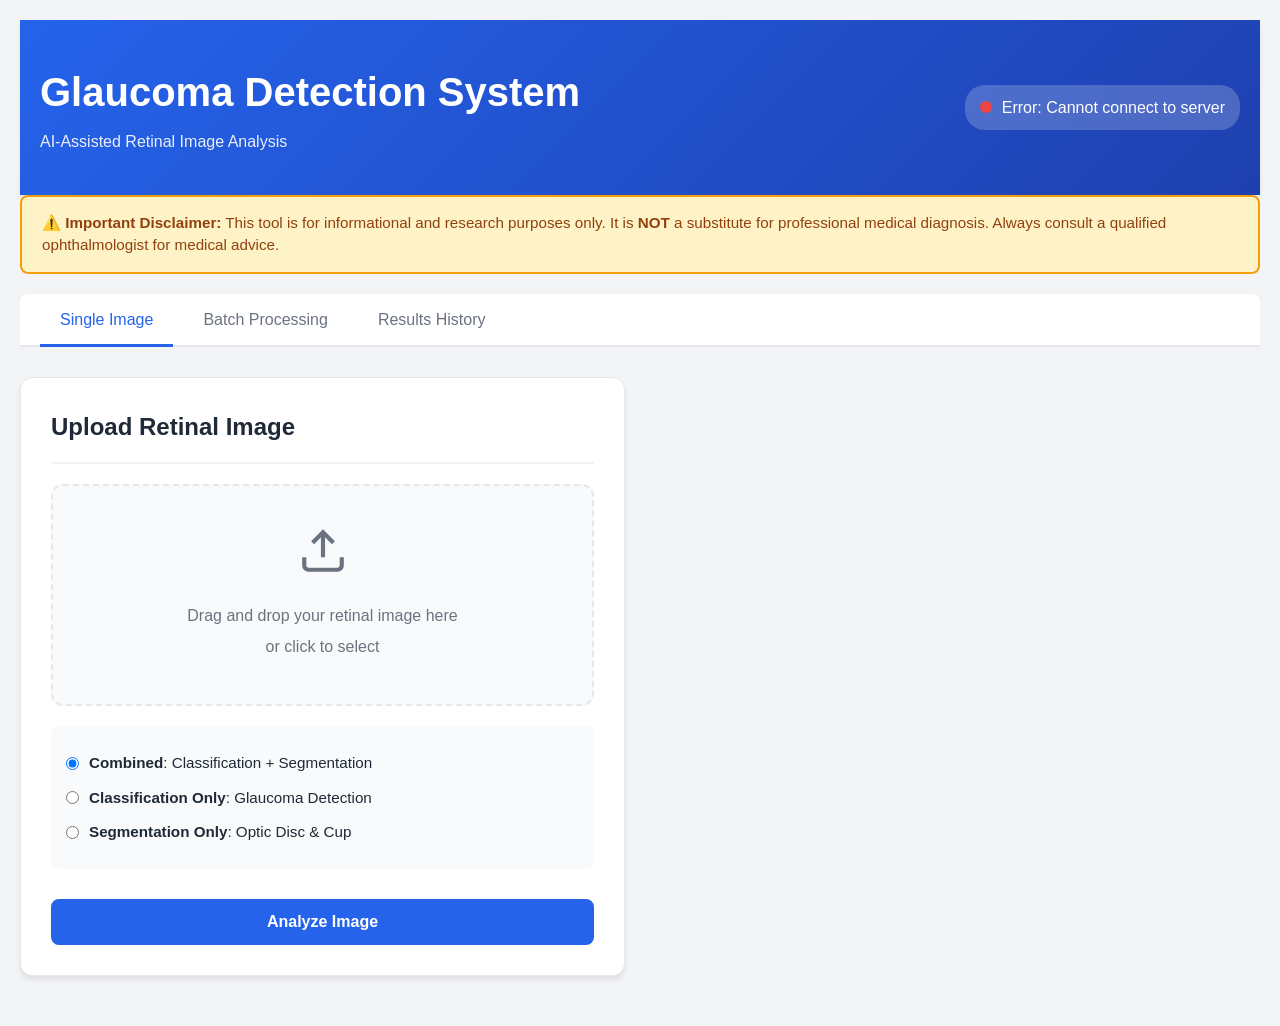
==== templates/index.html @ fc21c881 "Revert "Update app, UI, tests, and debug artifacts" This reverts commit e09cc98d2ae2ba5eca85b04989bf" ====
<!DOCTYPE html>
<html lang="en">
<head>
    <meta charset="UTF-8">
    <meta name="viewport" content="width=device-width, initial-scale=1.0">
    <title>Glaucoma Detection System</title>
    <link rel="stylesheet" href="/static/style.css">
</head>
<body>
    <div class="container">
        <!-- Header -->
        <header class="header">
            <div class="header-content">
                <h1>Glaucoma Detection System</h1>
                <p class="subtitle">AI-Assisted Retinal Image Analysis</p>
            </div>
            <div class="health-indicator">
                <span id="status-indicator" class="status"></span>
                <span id="status-text">Initializing...</span>
            </div>
        </header>

        <!-- Disclaimer -->
        <div class="disclaimer">
            <strong>⚠️ Important Disclaimer:</strong> This tool is for informational and research purposes only. 
            It is <strong>NOT</strong> a substitute for professional medical diagnosis. Always consult a qualified 
            ophthalmologist for medical advice.
        </div>

        <!-- Tab Navigation -->
        <div class="tabs">
            <button class="tab-button active" data-tab="single-analysis">Single Image</button>
            <button class="tab-button" data-tab="batch-analysis">Batch Processing</button>
            <button class="tab-button" data-tab="history">Results History</button>
        </div>

        <!-- ========== SINGLE IMAGE ANALYSIS TAB ========== -->
        <div id="single-analysis" class="tab-content active">
            <div class="content-grid">
                <!-- Upload Section -->
                <div class="card">
                    <h2>Upload Retinal Image</h2>
                    <div class="upload-area" id="single-upload-area">
                        <svg class="upload-icon" viewBox="0 0 24 24" fill="none" stroke="currentColor" stroke-width="2">
                            <path d="M21 15v4a2 2 0 0 1-2 2H5a2 2 0 0 1-2-2v-4"></path>
                            <polyline points="17 8 12 3 7 8"></polyline>
                            <line x1="12" y1="3" x2="12" y2="15"></line>
                        </svg>
                        <p>Drag and drop your retinal image here</p>
                        <p class="upload-hint">or click to select</p>
                        <input type="file" id="single-image-input" accept="image/png,image/jpeg,image/jpg,image/bmp" hidden>
                    </div>
                    <div id="single-preview" class="image-preview hidden">
                        <img id="single-preview-img" alt="Preview">
                        <button class="btn-secondary" onclick="resetSingleImage()">✕ Remove</button>
                    </div>
                    
                    <!-- Analysis Mode Selection -->
                    <div class="analysis-mode">
                        <label>
                            <input type="radio" name="analysis-mode" value="combined" checked>
                            <strong>Combined</strong>: Classification + Segmentation
                        </label>
                        <label>
                            <input type="radio" name="analysis-mode" value="classify-only">
                            <strong>Classification Only</strong>: Glaucoma Detection
                        </label>
                        <label>
                            <input type="radio" name="analysis-mode" value="segment-only">
                            <strong>Segmentation Only</strong>: Optic Disc & Cup
                        </label>
                    </div>

                    <button class="btn-primary" id="analyze-btn" onclick="analyzeSingleImage()">
                        <span>Analyze Image</span>
                    </button>
                </div>

                <!-- Results Section -->
                <div class="card" id="results-card" style="display: none;">
                    <h2>Analysis Results</h2>
                    
                    <!-- Classification Results -->
                    <div id="classification-results" style="display: none;">
                        <h3>Diagnostic Classification</h3>
                        <div class="result-box">
                            <div class="prediction">
                                <span class="label">Diagnosis:</span>
                                <span id="result-prediction" class="value"></span>
                            </div>
                            <div class="confidence-container">
                                <span class="label">Confidence:</span>
                                <div class="confidence-bar">
                                    <div id="confidence-fill" class="confidence-fill"></div>
                                </div>
                                <span id="result-confidence" class="value">0%</span>
                            </div>
                            <div class="probabilities">
                                <p><strong>Probability Scores:</strong></p>
                                <div class="prob-row">
                                    <span>Glaucoma:</span>
                                    <span id="prob-glaucoma">0%</span>
                                </div>
                                <div class="prob-row">
                                    <span>Normal:</span>
                                    <span id="prob-normal">0%</span>
                                </div>
                            </div>
                        </div>
                    </div>

                    <!-- Segmentation Results -->
                    <div id="segmentation-results" style="display: none;">
                        <h3>Structural Segmentation</h3>
                        <div class="segmentation-display">
                            <div class="image-container">
                                <h4>Original Image</h4>
                                <img id="result-original" alt="Original Image">
                            </div>
                            <div class="image-container">
                                <h4>Segmentation Overlay</h4>
                                <div class="legend">
                                    <span class="legend-item"><span class="color-disc"></span> Optic Disc</span>
                                    <span class="legend-item"><span class="color-cup"></span> Optic Cup</span>
                                </div>
                                <img id="result-overlay" alt="Segmentation Overlay">
                            </div>
                        </div>
                        <div class="mask-detail">
                            <h4>Individual Masks</h4>
                            <div class="mask-row">
                                <div>
                                    <p>Disc Mask</p>
                                    <img id="result-disc-mask" alt="Disc Mask" style="max-width: 150px;">
                                </div>
                                <div>
                                    <p>Cup Mask</p>
                                    <img id="result-cup-mask" alt="Cup Mask" style="max-width: 150px;">
                                </div>
                            </div>
                        </div>
                    </div>

                    <div class="action-buttons">
                        <button class="btn-secondary" id="download-results-btn">Download Results</button>
                        <button class="btn-secondary" onclick="resetSingleImage()">Analyze Another</button>
                    </div>
                </div>
            </div>

            <!-- Loading Spinner -->
            <div id="single-loading" class="loading hidden">
                <div class="spinner"></div>
                <p>Processing image... This may take a few moments.</p>
            </div>
        </div>

        <!-- ========== BATCH ANALYSIS TAB ========== -->
        <div id="batch-analysis" class="tab-content">
            <div class="content-grid">
                <!-- Batch Upload Section -->
                <div class="card">
                    <h2>Batch Upload</h2>
                    <div class="upload-area" id="batch-upload-area">
                        <svg class="upload-icon" viewBox="0 0 24 24" fill="none" stroke="currentColor" stroke-width="2">
                            <path d="M21 15v4a2 2 0 0 1-2 2H5a2 2 0 0 1-2-2v-4"></path>
                            <polyline points="17 8 12 3 7 8"></polyline>
                            <line x1="12" y1="3" x2="12" y2="15"></line>
                        </svg>
                        <p>Drag and drop multiple images here</p>
                        <p class="upload-hint">or click to select</p>
                        <input type="file" id="batch-image-input" accept="image/*" multiple hidden>
                    </div>
                    
                    <div id="batch-file-list" class="file-list hidden">
                        <h3>Selected Files (<span id="batch-file-count">0</span>)</h3>
                        <ul id="batch-files"></ul>
                    </div>

                    <div class="batch-actions">
                        <button class="btn-primary" id="batch-process-btn" onclick="processBatch()" style="display: none;">
                            <span>Process All Images</span>
                        </button>
                        <button class="btn-secondary" id="batch-clear-btn" onclick="resetBatch()" style="display: none;">
                            Clear Selection
                        </button>
                    </div>
                </div>

                <!-- Batch Results Section -->
                <div class="card" id="batch-results-card" style="display: none;">
                    <h2>Batch Results</h2>
                    <div class="progress-section">
                        <div class="progress-info">
                            <span id="batch-progress-text">0 of 0 processed</span>
                            <span id="batch-success-count">(0 successful)</span>
                        </div>
                        <div class="progress-bar">
                            <div id="batch-progress-fill" class="progress-fill"></div>
                        </div>
                    </div>
                    
                    <div id="batch-results-list" class="batch-results-list"></div>
                    
                    <div class="batch-action-buttons" style="margin-top: 20px;">
                        <button class="btn-secondary" onclick="downloadBatchResults()">Download All Results</button>
                        <button class="btn-secondary" onclick="resetBatch()">Process Another Batch</button>
                    </div>
                </div>
            </div>

            <!-- Batch Loading -->
            <div id="batch-loading" class="loading hidden">
                <div class="spinner"></div>
                <p id="batch-loading-text">Processing images...</p>
            </div>
        </div>

        <!-- ========== HISTORY TAB ========== -->
        <div id="history" class="tab-content">
            <div class="card">
                <h2>Results History</h2>
                <div id="history-container">
                    <p style="color: #666;">No results yet. Analyze an image to get started.</p>
                </div>
                <button class="btn-secondary" onclick="clearHistory()" style="margin-top: 20px; display: none;" id="clear-history-btn">
                    Clear History
                </button>
            </div>
        </div>
    </div>

    <!-- Audio element for feedback (optional) -->
    <audio id="notification-sound" preload="auto">
        <source src="[data-uri]" type="audio/wav">
    </audio>

    <script src="/static/app.js"></script>
</body>
</html>
---- static/style.css ----
/* ========== GLOBAL STYLES ========== */

:root {
    --primary-color: #2563eb;
    --primary-dark: #1e40af;
    --primary-light: #3b82f6;
    --success-color: #10b981;
    --success-light: #d1fae5;
    --warning-color: #f59e0b;
    --warning-light: #fef3c7;
    --error-color: #ef4444;
    --error-light: #fee2e2;
    --disc-color: #ef4444;
    --cup-color: #3b82f6;
    
    --text-primary: #1f2937;
    --text-secondary: #6b7280;
    --text-light: #9ca3af;
    
    --bg-primary: #ffffff;
    --bg-secondary: #f9fafb;
    --bg-tertiary: #f3f4f6;
    
    --border-color: #e5e7eb;
    --border-light: #f3f4f6;
    
    --shadow-sm: 0 1px 2px 0 rgba(0, 0, 0, 0.05);
    --shadow-md: 0 4px 6px -1px rgba(0, 0, 0, 0.1);
    --shadow-lg: 0 10px 15px -3px rgba(0, 0, 0, 0.1);
    
    --transition: all 0.3s ease;
}

* {
    margin: 0;
    padding: 0;
    box-sizing: border-box;
}

html, body {
    height: 100%;
    font-family: -apple-system, BlinkMacSystemFont, 'Segoe UI', Roboto, Oxygen, Ubuntu, Cantarell, sans-serif;
    background-color: #f3f4f6;
    color: var(--text-primary);
    line-height: 1.6;
}

body {
    display: flex;
    flex-direction: column;
}

/* ========== HEADER ========== */

.header {
    background: linear-gradient(135deg, #2563eb 0%, #1e40af 100%);
    color: white;
    padding: 40px 20px;
    box-shadow: var(--shadow-md);
    display: flex;
    justify-content: space-between;
    align-items: center;
}

.header-content h1 {
    font-size: 2.5rem;
    font-weight: 700;
    margin-bottom: 5px;
}

.header-content .subtitle {
    font-size: 1rem;
    opacity: 0.9;
    font-weight: 400;
}

.health-indicator {
    display: flex;
    align-items: center;
    gap: 10px;
    background: rgba(255, 255, 255, 0.2);
    padding: 10px 15px;
    border-radius: 20px;
}

.status {
    width: 12px;
    height: 12px;
    border-radius: 50%;
    background-color: #ef4444;
    animation: pulse 2s infinite;
}

.status.healthy {
    background-color: #10b981;
}

@keyframes pulse {
    0%, 100% { opacity: 1; }
    50% { opacity: 0.5; }
}

/* ========== CONTAINER & LAYOUT ========== */

.container {
    flex: 1;
    max-width: 1400px;
    margin: 0 auto;
    padding: 20px;
    width: 100%;
}

.content-grid {
    display: grid;
    grid-template-columns: 1fr 1fr;
    gap: 30px;
    margin-bottom: 30px;
}

@media (max-width: 1024px) {
    .content-grid {
        grid-template-columns: 1fr;
    }
}

/* ========== DISCLAIMER ========== */

.disclaimer {
    background-color: var(--warning-light);
    border: 2px solid var(--warning-color);
    border-radius: 8px;
    padding: 15px 20px;
    margin-bottom: 20px;
    color: #92400e;
    font-size: 0.95rem;
    line-height: 1.5;
}

/* ========== CARDS ========== */

.card {
    background: var(--bg-primary);
    border-radius: 12px;
    padding: 30px;
    box-shadow: var(--shadow-md);
    border: 1px solid var(--border-color);
}

.card h2 {
    font-size: 1.5rem;
    margin-bottom: 20px;
    color: var(--text-primary);
    border-bottom: 2px solid var(--border-light);
    padding-bottom: 15px;
}

.card h3 {
    font-size: 1.1rem;
    margin-top: 20px;
    margin-bottom: 15px;
    color: var(--text-primary);
}

.card h4 {
    font-size: 0.95rem;
    margin-bottom: 10px;
    color: var(--text-secondary);
    font-weight: 600;
}

/* ========== TABS ========== */

.tabs {
    display: flex;
    gap: 10px;
    margin-bottom: 30px;
    border-bottom: 2px solid var(--border-color);
    background: var(--bg-primary);
    padding: 0 20px;
    border-radius: 8px 8px 0 0;
}

.tab-button {
    background: none;
    border: none;
    padding: 15px 20px;
    font-size: 1rem;
    font-weight: 500;
    cursor: pointer;
    color: var(--text-secondary);
    border-bottom: 3px solid transparent;
    transition: var(--transition);
    position: relative;
    bottom: -2px;
}

.tab-button:hover {
    color: var(--primary-color);
}

.tab-button.active {
    color: var(--primary-color);
    border-bottom-color: var(--primary-color);
}

.tab-content {
    display: none;
}

.tab-content.active {
    display: block;
    animation: fadeIn 0.3s ease;
}

@keyframes fadeIn {
    from { opacity: 0; }
    to { opacity: 1; }
}

/* ========== UPLOAD AREA ========== */

.upload-area {
    border: 2px dashed var(--border-color);
    border-radius: 12px;
    padding: 40px 20px;
    text-align: center;
    cursor: pointer;
    transition: var(--transition);
    background-color: var(--bg-secondary);
    margin-bottom: 20px;
}

.upload-area:hover {
    border-color: var(--primary-color);
    background-color: var(--bg-tertiary);
}

.upload-area.dragover {
    border-color: var(--primary-color);
    background-color: var(--primary-light);
    background-color: rgba(37, 99, 235, 0.05);
}

.upload-icon {
    width: 50px;
    height: 50px;
    color: var(--text-secondary);
    margin-bottom: 15px;
}

.upload-area p {
    margin: 5px 0;
    color: var(--text-secondary);
    font-size: 1rem;
}

.upload-hint {
    font-size: 0.9rem;
    color: var(--text-light);
}

/* ========== IMAGE PREVIEW ========== */

.image-preview {
    border: 1px solid var(--border-color);
    border-radius: 8px;
    padding: 15px;
    margin-bottom: 20px;
    background: var(--bg-secondary);
    position: relative;
}

.image-preview.hidden {
    display: none;
}

.image-preview img {
    max-width: 100%;
    max-height: 300px;
    border-radius: 8px;
    display: block;
    margin-bottom: 10px;
}

/* ========== ANALYSIS MODE ========== */

.analysis-mode {
    margin: 20px 0;
    padding: 15px;
    background-color: var(--bg-secondary);
    border-radius: 8px;
}

.analysis-mode label {
    display: flex;
    align-items: center;
    margin: 10px 0;
    cursor: pointer;
    font-size: 0.95rem;
}

.analysis-mode input[type="radio"] {
    margin-right: 10px;
    cursor: pointer;
}

/* ========== BUTTONS ========== */

.btn-primary, .btn-secondary {
    padding: 12px 24px;
    border: none;
    border-radius: 8px;
    font-size: 1rem;
    font-weight: 600;
    cursor: pointer;
    transition: var(--transition);
    display: inline-flex;
    align-items: center;
    justify-content: center;
    gap: 8px;
    width: 100%;
    margin-top: 10px;
}

.btn-primary {
    background-color: var(--primary-color);
    color: white;
    border: 2px solid var(--primary-color);
}

.btn-primary:hover {
    background-color: var(--primary-dark);
    transform: translateY(-2px);
    box-shadow: var(--shadow-lg);
}

.btn-primary:disabled {
    background-color: var(--text-light);
    border-color: var(--text-light);
    cursor: not-allowed;
    transform: none;
}

.btn-secondary {
    background-color: var(--bg-secondary);
    color: var(--primary-color);
    border: 2px solid var(--border-color);
}

.btn-secondary:hover {
    border-color: var(--primary-color);
    background-color: var(--border-light);
}

.action-buttons, .batch-action-buttons {
    display: flex;
    gap: 10px;
    margin-top: 20px;
}

.action-buttons button, .batch-action-buttons button {
    flex: 1;
    width: auto;
    margin-top: 0;
}

/* ========== RESULTS DISPLAY ========== */

.result-box {
    background-color: var(--bg-secondary);
    border: 1px solid var(--border-color);
    border-radius: 8px;
    padding: 20px;
    margin-bottom: 20px;
}

.prediction {
    display: flex;
    justify-content: space-between;
    align-items: center;
    padding: 15px 0;
    border-bottom: 1px solid var(--border-color);
    font-size: 1.1rem;
}

.prediction .label {
    font-weight: 600;
    color: var(--text-secondary);
}

.prediction .value {
    font-weight: 700;
    font-size: 1.2rem;
}

.prediction .value.glaucoma {
    color: var(--error-color);
}

.prediction .value.normal {
    color: var(--success-color);
}

/* ========== CONFIDENCE BAR ========== */

.confidence-container {
    padding: 15px 0;
    display: flex;
    align-items: center;
    gap: 15px;
}

.confidence-container .label {
    font-weight: 600;
    color: var(--text-secondary);
    white-space: nowrap;
}

.confidence-bar {
    flex: 1;
    height: 30px;
    background-color: var(--border-color);
    border-radius: 15px;
    overflow: hidden;
    min-width: 100px;
}

.confidence-fill {
    height: 100%;
    background: linear-gradient(90deg, var(--primary-color), var(--primary-light));
    border-radius: 15px;
    transition: width 0.5s ease;
}

.confidence-container .value {
    font-weight: 700;
    min-width: 60px;
    text-align: right;
}

/* ========== PROBABILITIES ========== */

.probabilities {
    padding-top: 15px;
}

.probabilities p {
    font-weight: 600;
    margin-bottom: 10px;
    color: var(--text-secondary);
}

.prob-row {
    display: flex;
    justify-content: space-between;
    padding: 8px 0;
    color: var(--text-primary);
}

/* ========== SEGMENTATION DISPLAY ========== */

.segmentation-display {
    display: grid;
    grid-template-columns: 1fr 1fr;
    gap: 20px;
    margin-bottom: 20px;
}

.image-container {
    border: 1px solid var(--border-color);
    border-radius: 8px;
    padding: 15px;
    background-color: var(--bg-secondary);
    text-align: center;
}

.image-container h4 {
    margin-bottom: 10px;
}

.image-container img {
    max-width: 100%;
    max-height: 400px;
    border-radius: 6px;
    display: block;
    margin: 0 auto;
}

.legend {
    display: flex;
    gap: 20px;
    justify-content: center;
    margin-bottom: 10px;
    font-size: 0.9rem;
}

.legend-item {
    display: flex;
    align-items: center;
    gap: 5px;
}

.color-disc {
    width: 20px;
    height: 20px;
    background-color: var(--disc-color);
    border-radius: 3px;
}

.color-cup {
    width: 20px;
    height: 20px;
    background-color: var(--cup-color);
    border-radius: 3px;
}

.mask-detail {
    background-color: var(--bg-secondary);
    border: 1px solid var(--border-color);
    border-radius: 8px;
    padding: 15px;
}

.mask-row {
    display: grid;
    grid-template-columns: 1fr 1fr;
    gap: 15px;
    text-align: center;
}

.mask-row p {
    font-weight: 600;
    margin-bottom: 10px;
    color: var(--text-secondary);
}

/* ========== LOADING SPINNER ========== */

.loading {
    display: flex;
    flex-direction: column;
    align-items: center;
    justify-content: center;
    padding: 60px 20px;
}

.loading.hidden {
    display: none;
}

.spinner {
    width: 50px;
    height: 50px;
    border: 4px solid var(--border-color);
    border-top-color: var(--primary-color);
    border-radius: 50%;
    animation: spin 0.8s linear infinite;
    margin-bottom: 20px;
}

@keyframes spin {
    to { transform: rotate(360deg); }
}

.loading p {
    color: var(--text-secondary);
    font-size: 1.1rem;
}

/* ========== BATCH PROCESSING ========== */

.file-list {
    background-color: var(--bg-secondary);
    border: 1px solid var(--border-color);
    border-radius: 8px;
    padding: 15px;
    margin-bottom: 20px;
}

.file-list.hidden {
    display: none;
}

.file-list h3 {
    opacity: 0.8;
    margin-bottom: 10px;
}

.file-list ul {
    list-style: none;
    max-height: 200px;
    overflow-y: auto;
}

.file-list li {
    padding: 8px 10px;
    background-color: var(--bg-primary);
    border-radius: 4px;
    margin-bottom: 5px;
    font-size: 0.9rem;
    color: var(--text-secondary);
    display: flex;
    justify-content: space-between;
    align-items: center;
}

.file-list li .size {
    font-size: 0.85rem;
    color: var(--text-light);
}

.batch-actions {
    display: flex;
    gap: 10px;
}

.batch-actions button {
    flex: 1;
}

/* ========== PROGRESS BAR ========== */

.progress-section {
    margin-bottom: 20px;
}

.progress-info {
    display: flex;
    justify-content: space-between;
    margin-bottom: 10px;
    font-size: 0.9rem;
    color: var(--text-secondary);
}

.progress-bar {
    width: 100%;
    height: 8px;
    background-color: var(--border-color);
    border-radius: 10px;
    overflow: hidden;
}

.progress-fill {
    height: 100%;
    background: linear-gradient(90deg, var(--primary-color), var(--primary-light));
    width: 0%;
    transition: width 0.3s ease;
}

/* ========== BATCH RESULTS ========== */

.batch-results-list {
    display: grid;
    grid-template-columns: repeat(auto-fill, minmax(250px, 1fr));
    gap: 15px;
    margin-bottom: 20px;
}

.batch-result-item {
    background-color: var(--bg-secondary);
    border: 1px solid var(--border-color);
    border-radius: 8px;
    padding: 15px;
    overflow: hidden;
}

.batch-result-item.success {
    border-left: 4px solid var(--success-color);
}

.batch-result-item.error {
    border-left: 4px solid var(--error-color);
}

.batch-result-item h4 {
    font-size: 0.9rem;
    margin-bottom: 10px;
    word-break: break-word;
}

.batch-result-item img {
    width: 100%;
    height: auto;
    border-radius: 6px;
    margin-bottom: 10px;
}

.batch-result-prediction {
    padding: 10px;
    background-color: var(--bg-primary);
    border-radius: 6px;
    font-size: 0.85rem;
    text-align: center;
    margin-bottom: 5px;
}

.batch-result-prediction .label {
    color: var(--text-secondary);
    display: block;
}

.batch-result-prediction .value {
    font-weight: 700;
    display: block;
    margin-top: 3px;
}

.batch-result-error {
    color: var(--error-color);
    font-size: 0.85rem;
    font-weight: 600;
}

/* ========== HISTORY ========== */

#history-container {
    max-height: 600px;
    overflow-y: auto;
}

.history-item {
    background-color: var(--bg-secondary);
    border: 1px solid var(--border-color);
    border-radius: 8px;
    padding: 15px;
    margin-bottom: 15px;
    display: grid;
    grid-template-columns: 1fr 2fr 1fr;
    gap: 15px;
    align-items: center;
}

.history-item img {
    max-width: 100px;
    max-height: 100px;
    border-radius: 6px;
}

.history-details h4 {
    margin-bottom: 5px;
}

.history-details p {
    font-size: 0.9rem;
    color: var(--text-secondary);
    margin: 3px 0;
}

.history-result {
    text-align: right;
}

.history-result .prediction {
    font-weight: 700;
    font-size: 1.1rem;
    margin-bottom: 5px;
}

.history-result .confidence {
    font-size: 0.9rem;
    color: var(--text-secondary);
}

/* ========== RESPONSIVE ========== */

@media (max-width: 768px) {
    .header {
        flex-direction: column;
        align-items: flex-start;
        gap: 15px;
    }

    .header-content h1 {
        font-size: 1.8rem;
    }

    .container {
        padding: 15px;
    }

    .tabs {
        flex-wrap: wrap;
    }

    .segmentation-display {
        grid-template-columns: 1fr;
    }

    .batch-results-list {
        grid-template-columns: 1fr;
    }

    .history-item {
        grid-template-columns: 1fr;
    }

    .history-item img {
        max-width: 100%;
        max-height: 200px;
    }

    .action-buttons, .batch-action-buttons {
        flex-direction: column;
    }
}

/* ========== ANIMATIONS ========== */

@keyframes slideIn {
    from {
        opacity: 0;
        transform: translateY(10px);
    }
    to {
        opacity: 1;
        transform: translateY(0);
    }
}

.card {
    animation: slideIn 0.3s ease;
}
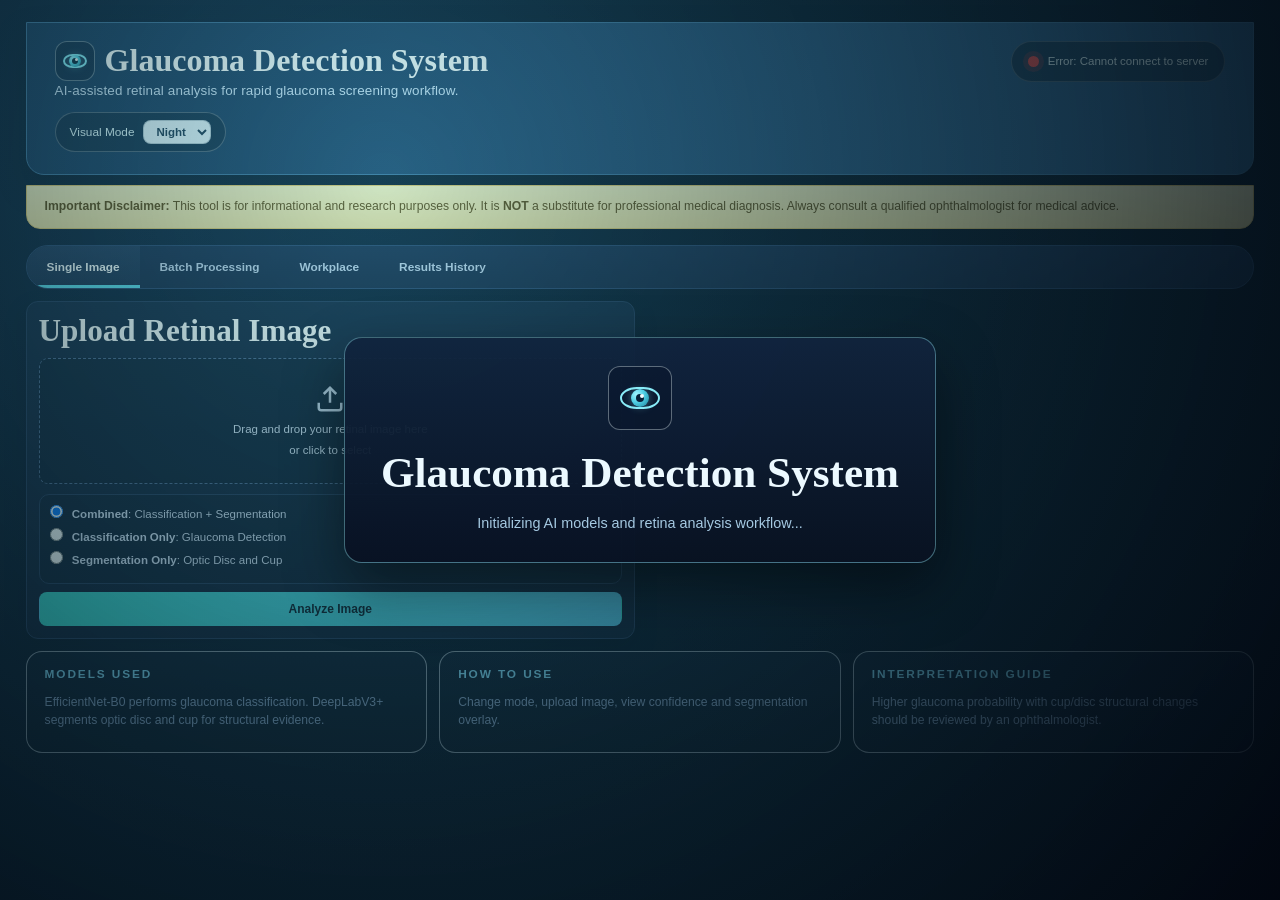
==== commit 3a8619c2: "Revert "Refine glaucoma UI and add patient logbook" This reverts commit 3707a784bd60743759ec4a4802b4" ====
--- a/templates/index.html
+++ b/templates/index.html
@@ -1,4 +1,4 @@
-<!DOCTYPE html>
+﻿<!DOCTYPE html>
 <html lang="en">
 <head>
     <meta charset="UTF-8">
@@ -6,13 +6,44 @@
     <title>Glaucoma Detection System</title>
     <link rel="stylesheet" href="/static/style.css">
 </head>
-<body>
+<body data-theme="night">
+    <div class="startup-splash" id="startup-splash">
+        <div class="startup-card">
+            <div class="logo-mark large">
+                <span class="eye-outline"></span>
+                <span class="eye-iris"></span>
+                <span class="eye-pupil"></span>
+                <span class="eye-glint"></span>
+            </div>
+            <h1>Glaucoma Detection System</h1>
+            <p>Initializing AI models and retina analysis workflow...</p>
+        </div>
+    </div>
+
     <div class="container">
-        <!-- Header -->
         <header class="header">
             <div class="header-content">
-                <h1>Glaucoma Detection System</h1>
-                <p class="subtitle">AI-Assisted Retinal Image Analysis</p>
+                <div class="title-block">
+                    <div class="brand-row">
+                        <div class="logo-mark">
+                            <span class="eye-outline"></span>
+                            <span class="eye-iris"></span>
+                            <span class="eye-pupil"></span>
+                            <span class="eye-glint"></span>
+                        </div>
+                        <h1>Glaucoma Detection System</h1>
+                    </div>
+                    <p class="subtitle">AI-assisted retinal analysis for rapid glaucoma screening workflow.</p>
+                </div>
+                <div class="header-controls">
+                    <label class="mode-control" for="visual-mode-select">
+                        <span>Visual Mode</span>
+                        <select id="visual-mode-select">
+                            <option value="day">Day</option>
+                            <option value="night" selected>Night</option>
+                        </select>
+                    </label>
+                </div>
             </div>
             <div class="health-indicator">
                 <span id="status-indicator" class="status"></span>
@@ -20,24 +51,19 @@
             </div>
         </header>
 
-        <!-- Disclaimer -->
         <div class="disclaimer">
-            <strong>⚠️ Important Disclaimer:</strong> This tool is for informational and research purposes only. 
-            It is <strong>NOT</strong> a substitute for professional medical diagnosis. Always consult a qualified 
-            ophthalmologist for medical advice.
-        </div>
-
-        <!-- Tab Navigation -->
-        <div class="tabs">
+            <strong>Important Disclaimer:</strong> This tool is for informational and research purposes only. It is <strong>NOT</strong> a substitute for professional medical diagnosis. Always consult a qualified ophthalmologist for medical advice.
+        </div>
+
+        <nav class="menu-tabs">
             <button class="tab-button active" data-tab="single-analysis">Single Image</button>
             <button class="tab-button" data-tab="batch-analysis">Batch Processing</button>
+            <button class="tab-button" data-tab="workplace">Workplace</button>
             <button class="tab-button" data-tab="history">Results History</button>
-        </div>
-
-        <!-- ========== SINGLE IMAGE ANALYSIS TAB ========== -->
+        </nav>
+
         <div id="single-analysis" class="tab-content active">
-            <div class="content-grid">
-                <!-- Upload Section -->
+            <div class="content-grid analysis-grid">
                 <div class="card">
                     <h2>Upload Retinal Image</h2>
                     <div class="upload-area" id="single-upload-area">
@@ -50,12 +76,12 @@
                         <p class="upload-hint">or click to select</p>
                         <input type="file" id="single-image-input" accept="image/png,image/jpeg,image/jpg,image/bmp" hidden>
                     </div>
+
                     <div id="single-preview" class="image-preview hidden">
                         <img id="single-preview-img" alt="Preview">
-                        <button class="btn-secondary" onclick="resetSingleImage()">✕ Remove</button>
-                    </div>
-                    
-                    <!-- Analysis Mode Selection -->
+                        <button class="btn-secondary" onclick="resetSingleImage()">Remove</button>
+                    </div>
+
                     <div class="analysis-mode">
                         <label>
                             <input type="radio" name="analysis-mode" value="combined" checked>
@@ -67,7 +93,7 @@
                         </label>
                         <label>
                             <input type="radio" name="analysis-mode" value="segment-only">
-                            <strong>Segmentation Only</strong>: Optic Disc & Cup
+                            <strong>Segmentation Only</strong>: Optic Disc and Cup
                         </label>
                     </div>
 
@@ -76,14 +102,12 @@
                     </button>
                 </div>
 
-                <!-- Results Section -->
                 <div class="card" id="results-card" style="display: none;">
                     <h2>Analysis Results</h2>
-                    
-                    <!-- Classification Results -->
+
                     <div id="classification-results" style="display: none;">
                         <h3>Diagnostic Classification</h3>
-                        <div class="result-box">
+                        <div class="result-box clickable" id="diagnostic-box" onclick="openDiagnosticModal()" style="cursor: pointer; transition: all 0.3s ease;">
                             <div class="prediction">
                                 <span class="label">Diagnosis:</span>
                                 <span id="result-prediction" class="value"></span>
@@ -97,21 +121,16 @@
                             </div>
                             <div class="probabilities">
                                 <p><strong>Probability Scores:</strong></p>
-                                <div class="prob-row">
-                                    <span>Glaucoma:</span>
-                                    <span id="prob-glaucoma">0%</span>
-                                </div>
-                                <div class="prob-row">
-                                    <span>Normal:</span>
-                                    <span id="prob-normal">0%</span>
-                                </div>
-                            </div>
-                        </div>
-                    </div>
-
-                    <!-- Segmentation Results -->
+                                <div class="prob-row"><span>Glaucoma:</span><span id="prob-glaucoma">0%</span></div>
+                                <div class="prob-row"><span>Normal:</span><span id="prob-normal">0%</span></div>
+                            </div>
+                            <p style="text-align: center; margin-top: 10px; font-size: 0.85em; color: #888;">Click for detailed metrics</p>
+                        </div>
+                    </div>
+
                     <div id="segmentation-results" style="display: none;">
                         <h3>Structural Segmentation</h3>
+                        <div id="segmentation-quality-warning" class="segmentation-warning hidden"></div>
                         <div class="segmentation-display">
                             <div class="image-container">
                                 <h4>Original Image</h4>
@@ -126,6 +145,7 @@
                                 <img id="result-overlay" alt="Segmentation Overlay">
                             </div>
                         </div>
+
                         <div class="mask-detail">
                             <h4>Individual Masks</h4>
                             <div class="mask-row">
@@ -139,6 +159,20 @@
                                 </div>
                             </div>
                         </div>
+
+                        <div class="mask-detail">
+                            <h4>Probability Heatmaps</h4>
+                            <div class="mask-row">
+                                <div>
+                                    <p>Disc Heatmap</p>
+                                    <img id="result-disc-heatmap" alt="Disc Heatmap" style="max-width: 150px;">
+                                </div>
+                                <div>
+                                    <p>Cup Heatmap</p>
+                                    <img id="result-cup-heatmap" alt="Cup Heatmap" style="max-width: 150px;">
+                                </div>
+                            </div>
+                        </div>
                     </div>
 
                     <div class="action-buttons">
@@ -148,17 +182,29 @@
                 </div>
             </div>
 
-            <!-- Loading Spinner -->
+            <div class="workflow-cards">
+                <div class="workflow-card">
+                    <span class="workflow-label">MODELS USED</span>
+                    <p>EfficientNet-B0 performs glaucoma classification. DeepLabV3+ segments optic disc and cup for structural evidence.</p>
+                </div>
+                <div class="workflow-card">
+                    <span class="workflow-label">HOW TO USE</span>
+                    <p id="current-workflow-text">Upload a clear fundus image, select analysis mode, run inference, then review confidence plus segmentation overlay.</p>
+                </div>
+                <div class="workflow-card">
+                    <span class="workflow-label">INTERPRETATION GUIDE</span>
+                    <p>Higher glaucoma probability with cup/disc structural changes should be reviewed by an ophthalmologist.</p>
+                </div>
+            </div>
+
             <div id="single-loading" class="loading hidden">
                 <div class="spinner"></div>
                 <p>Processing image... This may take a few moments.</p>
             </div>
         </div>
 
-        <!-- ========== BATCH ANALYSIS TAB ========== -->
         <div id="batch-analysis" class="tab-content">
             <div class="content-grid">
-                <!-- Batch Upload Section -->
                 <div class="card">
                     <h2>Batch Upload</h2>
                     <div class="upload-area" id="batch-upload-area">
@@ -171,7 +217,7 @@
                         <p class="upload-hint">or click to select</p>
                         <input type="file" id="batch-image-input" accept="image/*" multiple hidden>
                     </div>
-                    
+
                     <div id="batch-file-list" class="file-list hidden">
                         <h3>Selected Files (<span id="batch-file-count">0</span>)</h3>
                         <ul id="batch-files"></ul>
@@ -187,7 +233,6 @@
                     </div>
                 </div>
 
-                <!-- Batch Results Section -->
                 <div class="card" id="batch-results-card" style="display: none;">
                     <h2>Batch Results</h2>
                     <div class="progress-section">
@@ -199,9 +244,9 @@
                             <div id="batch-progress-fill" class="progress-fill"></div>
                         </div>
                     </div>
-                    
+
                     <div id="batch-results-list" class="batch-results-list"></div>
-                    
+
                     <div class="batch-action-buttons" style="margin-top: 20px;">
                         <button class="btn-secondary" onclick="downloadBatchResults()">Download All Results</button>
                         <button class="btn-secondary" onclick="resetBatch()">Process Another Batch</button>
@@ -209,14 +254,93 @@
                 </div>
             </div>
 
-            <!-- Batch Loading -->
             <div id="batch-loading" class="loading hidden">
                 <div class="spinner"></div>
                 <p id="batch-loading-text">Processing images...</p>
             </div>
         </div>
 
-        <!-- ========== HISTORY TAB ========== -->
+        <div id="workplace" class="tab-content">
+            <div class="content-grid education-grid">
+                <div class="card education-card">
+                    <h2>Workplace Flow</h2>
+                    <p class="education-intro">This pipeline combines image understanding and anatomical segmentation so each decision is both predictive and explainable.</p>
+
+                    <div class="flowchart" id="model-flowchart">
+                        <button class="flow-step active" data-model="input">
+                            <span class="step-num">1</span>
+                            <span class="step-title">Input</span>
+                            <span class="step-sub">Fundus image upload</span>
+                        </button>
+                        <span class="flow-arrow">→</span>
+                        <button class="flow-step" data-model="preprocess">
+                            <span class="step-num">2</span>
+                            <span class="step-title">Preprocess</span>
+                            <span class="step-sub">Normalize and resize</span>
+                        </button>
+                        <span class="flow-arrow">→</span>
+                        <button class="flow-step" data-model="classify">
+                            <span class="step-num">3</span>
+                            <span class="step-title">Classify</span>
+                            <span class="step-sub">EfficientNet-B0</span>
+                        </button>
+                        <span class="flow-arrow">→</span>
+                        <button class="flow-step" data-model="segment">
+                            <span class="step-num">4</span>
+                            <span class="step-title">Segment</span>
+                            <span class="step-sub">DeepLabV3+</span>
+                        </button>
+                        <span class="flow-arrow">→</span>
+                        <button class="flow-step" data-model="report">
+                            <span class="step-num">5</span>
+                            <span class="step-title">Report</span>
+                            <span class="step-sub">Prediction + overlays</span>
+                        </button>
+                    </div>
+
+                    <div class="flow-detail" id="flow-detail-box">
+                        <h3 id="flow-detail-title">Input</h3>
+                        <p id="flow-detail-description">Upload a high quality retinal image to begin analysis.</p>
+                    </div>
+                </div>
+
+                <div class="card education-card">
+                    <h2>Model Desk</h2>
+                    <p class="education-intro">A CNN learns visual patterns in layers: edges, vessels, cup/disc shape, then diagnostic patterns linked to glaucoma.</p>
+
+                    <div class="education-metrics">
+                        <div class="metric-item">
+                            <span>Feature Extraction</span>
+                            <div class="metric-bar"><span style="width: 94%"></span></div>
+                        </div>
+                        <div class="metric-item">
+                            <span>Structural Segmentation</span>
+                            <div class="metric-bar"><span style="width: 89%"></span></div>
+                        </div>
+                        <div class="metric-item">
+                            <span>Clinical Legibility</span>
+                            <div class="metric-bar"><span style="width: 92%"></span></div>
+                        </div>
+                    </div>
+
+                    <div class="education-points">
+                        <div>
+                            <h4>Why classification?</h4>
+                            <p>It estimates glaucoma likelihood from global retinal patterns.</p>
+                        </div>
+                        <div>
+                            <h4>Why segmentation?</h4>
+                            <p>It visualizes optic disc and cup boundaries for interpretability.</p>
+                        </div>
+                        <div>
+                            <h4>Why combine both?</h4>
+                            <p>You get a confidence score plus anatomical evidence in one report.</p>
+                        </div>
+                    </div>
+                </div>
+            </div>
+        </div>
+
         <div id="history" class="tab-content">
             <div class="card">
                 <h2>Results History</h2>
@@ -229,8 +353,48 @@
             </div>
         </div>
     </div>
-
-    <!-- Audio element for feedback (optional) -->
+    <!-- Diagnostic Modal -->
+    <div id="diagnostic-modal" class="modal" style="display: none;">
+        <div class="modal-content">
+            <span class="modal-close" onclick="closeDiagnosticModal()">&times;</span>
+            <h2>Detailed Clinical Assessment</h2>
+            
+            <div class="modal-metrics-grid">
+                <div class="metric-card">
+                    <span class="metric-label">Glaucoma Probability</span>
+                    <span class="metric-value" id="modal-glaucoma-pct">0%</span>
+                </div>
+                <div class="metric-card">
+                    <span class="metric-label">Sensitivity</span>
+                    <span class="metric-value" id="modal-sensitivity">0%</span>
+                </div>
+                <div class="metric-card">
+                    <span class="metric-label">Specificity</span>
+                    <span class="metric-value" id="modal-specificity">0%</span>
+                </div>
+                <div class="metric-card">
+                    <span class="metric-label">Cup-to-Disc Ratio</span>
+                    <span class="metric-value" id="modal-cdr">0.000</span>
+                </div>
+            </div>
+
+            <div class="severity-assessment">
+                <h3>Risk Assessment</h3>
+                <div class="severity-box">
+                    <span class="severity-label">Severity Level:</span>
+                    <span class="severity-value" id="modal-severity">-</span>
+                </div>
+                <div class="recommendation-box">
+                    <span class="recommendation-label">Clinical Recommendation:</span>
+                    <p class="recommendation-text" id="modal-recommendation">-</p>
+                </div>
+            </div>
+
+            <div class="modal-disclaimer">
+                <strong>Important:</strong> This assessment is for informational purposes only and is not a substitute for professional medical diagnosis. Always consult a qualified ophthalmologist for proper evaluation and treatment.
+            </div>
+        </div>
+    </div>
     <audio id="notification-sound" preload="auto">
         <source src="[data-uri]" type="audio/wav">
     </audio>
--- a/static/style.css
+++ b/static/style.css
@@ -1,749 +1,805 @@
-/* ========== GLOBAL STYLES ========== */
-
-:root {
-    --primary-color: #2563eb;
-    --primary-dark: #1e40af;
-    --primary-light: #3b82f6;
-    --success-color: #10b981;
-    --success-light: #d1fae5;
-    --warning-color: #f59e0b;
-    --warning-light: #fef3c7;
-    --error-color: #ef4444;
-    --error-light: #fee2e2;
-    --disc-color: #ef4444;
-    --cup-color: #3b82f6;
-    
-    --text-primary: #1f2937;
-    --text-secondary: #6b7280;
-    --text-light: #9ca3af;
-    
-    --bg-primary: #ffffff;
-    --bg-secondary: #f9fafb;
-    --bg-tertiary: #f3f4f6;
-    
-    --border-color: #e5e7eb;
-    --border-light: #f3f4f6;
-    
-    --shadow-sm: 0 1px 2px 0 rgba(0, 0, 0, 0.05);
-    --shadow-md: 0 4px 6px -1px rgba(0, 0, 0, 0.1);
-    --shadow-lg: 0 10px 15px -3px rgba(0, 0, 0, 0.1);
-    
-    --transition: all 0.3s ease;
-}
-
-* {
+﻿* {
     margin: 0;
     padding: 0;
     box-sizing: border-box;
 }
 
-html, body {
-    height: 100%;
-    font-family: -apple-system, BlinkMacSystemFont, 'Segoe UI', Roboto, Oxygen, Ubuntu, Cantarell, sans-serif;
-    background-color: #f3f4f6;
+:root {
+    --success-color: #22c55e;
+    --error-color: #ef4444;
+    --disc-color: #ef4444;
+    --cup-color: #3b82f6;
+    --transition: all 0.25s ease;
+}
+
+body[data-theme="night"] {
+    --page-bg: radial-gradient(circle at 14% 16%, #0b1e3a 0%, #030f23 46%, #020a19 100%);
+    --surface-a: #10213d;
+    --surface-b: #0b1730;
+    --surface-c: #0a1428;
+    --text-primary: #f2f7ff;
+    --text-secondary: #b7c8e3;
+    --text-dim: #86a0c4;
+    --line: #274069;
+    --line-soft: #213557;
+    --accent: #5bd8e8;
+    --accent-2: #37c8d5;
+}
+
+body[data-theme="day"] {
+    --page-bg: linear-gradient(180deg, #ebf4ff 0%, #dce9f8 100%);
+    --surface-a: #ffffff;
+    --surface-b: #f4f8fc;
+    --surface-c: #f0f5fb;
+    --text-primary: #172d47;
+    --text-secondary: #476483;
+    --text-dim: #6a83a1;
+    --line: #c8d7ea;
+    --line-soft: #dce7f4;
+    --accent: #27b9cd;
+    --accent-2: #1ea8bd;
+}
+
+html,
+body {
+    min-height: 100%;
+}
+
+body {
+    font-family: 'Segoe UI', Tahoma, Geneva, Verdana, sans-serif;
+    background: var(--page-bg);
     color: var(--text-primary);
-    line-height: 1.6;
-}
-
-body {
-    display: flex;
-    flex-direction: column;
-}
-
-/* ========== HEADER ========== */
-
-.header {
-    background: linear-gradient(135deg, #2563eb 0%, #1e40af 100%);
-    color: white;
-    padding: 40px 20px;
-    box-shadow: var(--shadow-md);
-    display: flex;
-    justify-content: space-between;
-    align-items: center;
-}
-
-.header-content h1 {
-    font-size: 2.5rem;
-    font-weight: 700;
-    margin-bottom: 5px;
-}
-
-.header-content .subtitle {
-    font-size: 1rem;
-    opacity: 0.9;
-    font-weight: 400;
-}
-
-.health-indicator {
-    display: flex;
-    align-items: center;
-    gap: 10px;
-    background: rgba(255, 255, 255, 0.2);
-    padding: 10px 15px;
-    border-radius: 20px;
-}
-
-.status {
+    line-height: 1.45;
+}
+
+.startup-splash {
+    position: fixed;
+    inset: 0;
+    display: grid;
+    place-items: center;
+    background: radial-gradient(circle at 30% 20%, rgba(77, 220, 233, 0.22), rgba(2, 7, 16, 0.96));
+    z-index: 2000;
+    transition: opacity 0.5s ease, visibility 0.5s ease;
+}
+
+.startup-splash.hidden {
+    opacity: 0;
+    visibility: hidden;
+}
+
+.startup-card {
+    text-align: center;
+    padding: 28px 36px;
+    border-radius: 18px;
+    border: 1px solid rgba(147, 234, 246, 0.4);
+    background: linear-gradient(180deg, rgba(17, 36, 62, 0.95), rgba(9, 18, 34, 0.95));
+    box-shadow: 0 24px 60px rgba(0, 0, 0, 0.45);
+    max-width: 620px;
+}
+
+.startup-card h1 {
+    font-family: Georgia, 'Times New Roman', serif;
+    font-size: clamp(1.8rem, 4.2vw, 2.7rem);
+    color: #ecf9ff;
+}
+
+.startup-card p {
+    margin-top: 8px;
+    color: #a5c9e2;
+    font-size: 0.9rem;
+}
+
+.logo-mark {
+    width: 40px;
+    height: 40px;
+    border-radius: 12px;
+    display: grid;
+    place-items: center;
+    background: rgba(6, 18, 38, 0.38);
+    border: 1px solid rgba(239, 251, 255, 0.36);
+    position: relative;
+    margin-right: 10px;
+}
+
+.logo-mark.large {
+    width: 64px;
+    height: 64px;
+    margin: 0 auto 12px;
+}
+
+.eye-outline {
+    position: absolute;
+    width: 24px;
+    height: 14px;
+    border: 2px solid #89ebf7;
+    border-radius: 14px / 10px;
+}
+
+.eye-iris {
+    position: absolute;
     width: 12px;
     height: 12px;
     border-radius: 50%;
-    background-color: #ef4444;
-    animation: pulse 2s infinite;
+    background: radial-gradient(circle at 30% 30%, #9ff4ff 0%, #4dcde2 45%, #1d7f98 100%);
+    box-shadow: 0 0 8px rgba(133, 234, 247, 0.4);
+}
+
+.eye-pupil {
+    position: absolute;
+    width: 6px;
+    height: 6px;
+    border-radius: 50%;
+    background: #072038;
+}
+
+.eye-glint {
+    position: absolute;
+    width: 3px;
+    height: 3px;
+    border-radius: 50%;
+    background: #f3feff;
+    transform: translate(2px, -2px);
+}
+
+.startup-card .eye-outline {
+    width: 40px;
+    height: 22px;
+    border-radius: 20px / 13px;
+}
+
+.startup-card .eye-iris {
+    width: 18px;
+    height: 18px;
+}
+
+.startup-card .eye-pupil {
+    width: 8px;
+    height: 8px;
+}
+
+.startup-card .eye-glint {
+    width: 4px;
+    height: 4px;
+}
+
+.container {
+    width: min(1520px, 96vw);
+    margin: 22px auto;
+}
+
+.header {
+    display: flex;
+    justify-content: space-between;
+    align-items: flex-start;
+    gap: 18px;
+    background: linear-gradient(105deg, #153357 0%, #21466f 48%, #2b5a86 100%);
+    border: 1px solid #3d6d97;
+    border-radius: 0 0 18px 18px;
+    padding: 18px 28px 22px;
+    box-shadow: 0 14px 28px rgba(4, 12, 26, 0.38);
+}
+
+.header-content {
+    display: flex;
+    flex-direction: column;
+    gap: 12px;
+}
+
+.brand-row {
+    display: flex;
+    align-items: center;
+}
+
+.title-block h1 {
+    font-family: Georgia, 'Times New Roman', serif;
+    font-size: clamp(2rem, 2.45vw, 3rem);
+    line-height: 1.05;
+    color: #ffffff;
+}
+
+.subtitle {
+    color: #d4e7fb;
+    font-size: 0.84rem;
+    letter-spacing: 0.01em;
+}
+
+.header-controls {
+    display: flex;
+    gap: 10px;
+    flex-wrap: wrap;
+}
+
+.mode-control {
+    display: inline-flex;
+    align-items: center;
+    gap: 9px;
+    background: rgba(8, 22, 39, 0.38);
+    border: 1px solid rgba(255, 255, 255, 0.25);
+    border-radius: 999px;
+    padding: 7px 14px;
+    color: #e8fbff;
+    font-size: 0.74rem;
+}
+
+.mode-control select {
+    border: 1px solid rgba(12, 42, 68, 0.22);
+    border-radius: 8px;
+    background: #e9f4fc;
+    color: #18344f;
+    font-size: 0.72rem;
+    font-weight: 600;
+    padding: 4px 8px;
+}
+
+.health-indicator {
+    display: inline-flex;
+    align-items: center;
+    gap: 9px;
+    background: rgba(7, 20, 37, 0.5);
+    border: 1px solid rgba(255, 255, 255, 0.2);
+    color: #e9fbff;
+    border-radius: 999px;
+    padding: 11px 16px;
+    font-size: 0.72rem;
+    min-width: 164px;
+    justify-content: center;
+}
+
+.status {
+    width: 11px;
+    height: 11px;
+    border-radius: 50%;
+    background: var(--error-color);
+    box-shadow: 0 0 0 5px rgba(239, 68, 68, 0.2);
+    animation: pulse 1.4s infinite;
 }
 
 .status.healthy {
-    background-color: #10b981;
+    background: var(--success-color);
+    box-shadow: 0 0 0 5px rgba(34, 197, 94, 0.22);
 }
 
 @keyframes pulse {
-    0%, 100% { opacity: 1; }
-    50% { opacity: 0.5; }
-}
-
-/* ========== CONTAINER & LAYOUT ========== */
-
-.container {
-    flex: 1;
-    max-width: 1400px;
-    margin: 0 auto;
-    padding: 20px;
-    width: 100%;
+    0%,
+    100% { transform: scale(1); }
+    50% { transform: scale(0.85); }
+}
+
+.disclaimer {
+    margin-top: 10px;
+    background: linear-gradient(180deg, #f4e9ba 0%, #eedc9f 100%);
+    border: 1px solid #e0c06a;
+    color: #5c4311;
+    border-radius: 0 0 14px 14px;
+    padding: 12px 18px;
+    font-size: 0.76rem;
+}
+
+.menu-tabs {
+    margin-top: 16px;
+    display: flex;
+    align-items: center;
+    background: linear-gradient(180deg, #16284a, #132342);
+    border: 1px solid var(--line);
+    border-radius: 22px;
+    overflow: hidden;
+}
+
+.tab-button {
+    appearance: none;
+    border: none;
+    background: transparent;
+    color: #c4d4eb;
+    cursor: pointer;
+    padding: 14px 20px;
+    font-size: 0.74rem;
+    font-weight: 600;
+    transition: var(--transition);
+}
+
+.tab-button.active {
+    color: #ffffff;
+    background: linear-gradient(180deg, #1f3457, #172948);
+    box-shadow: inset 0 -3px 0 var(--accent);
+}
+
+.tab-button:hover {
+    color: #ffffff;
+}
+
+.tab-content {
+    display: none;
+}
+
+.tab-content.active {
+    display: block;
 }
 
 .content-grid {
+    margin-top: 12px;
     display: grid;
     grid-template-columns: 1fr 1fr;
-    gap: 30px;
-    margin-bottom: 30px;
-}
-
-@media (max-width: 1024px) {
-    .content-grid {
-        grid-template-columns: 1fr;
-    }
-}
-
-/* ========== DISCLAIMER ========== */
-
-.disclaimer {
-    background-color: var(--warning-light);
-    border: 2px solid var(--warning-color);
-    border-radius: 8px;
-    padding: 15px 20px;
-    margin-bottom: 20px;
-    color: #92400e;
-    font-size: 0.95rem;
-    line-height: 1.5;
-}
-
-/* ========== CARDS ========== */
+    gap: 10px;
+}
 
 .card {
-    background: var(--bg-primary);
+    background: linear-gradient(180deg, var(--surface-a), var(--surface-b));
+    border: 1px solid var(--line-soft);
     border-radius: 12px;
-    padding: 30px;
-    box-shadow: var(--shadow-md);
-    border: 1px solid var(--border-color);
+    padding: 12px;
+    box-shadow: 0 10px 22px rgba(2, 8, 19, 0.24);
 }
 
 .card h2 {
-    font-size: 1.5rem;
-    margin-bottom: 20px;
-    color: var(--text-primary);
-    border-bottom: 2px solid var(--border-light);
-    padding-bottom: 15px;
+    font-family: Georgia, 'Times New Roman', serif;
+    color: #ffffff;
+    font-size: 1.95rem;
+    margin-bottom: 10px;
+    line-height: 1.1;
 }
 
 .card h3 {
-    font-size: 1.1rem;
-    margin-top: 20px;
-    margin-bottom: 15px;
-    color: var(--text-primary);
+    font-size: 1.08rem;
+    color: #ffffff;
+    margin: 8px 0;
 }
 
 .card h4 {
-    font-size: 0.95rem;
-    margin-bottom: 10px;
-    color: var(--text-secondary);
-    font-weight: 600;
-}
-
-/* ========== TABS ========== */
-
-.tabs {
-    display: flex;
-    gap: 10px;
-    margin-bottom: 30px;
-    border-bottom: 2px solid var(--border-color);
-    background: var(--bg-primary);
-    padding: 0 20px;
-    border-radius: 8px 8px 0 0;
-}
-
-.tab-button {
-    background: none;
-    border: none;
-    padding: 15px 20px;
-    font-size: 1rem;
-    font-weight: 500;
-    cursor: pointer;
-    color: var(--text-secondary);
-    border-bottom: 3px solid transparent;
-    transition: var(--transition);
-    position: relative;
-    bottom: -2px;
-}
-
-.tab-button:hover {
-    color: var(--primary-color);
-}
-
-.tab-button.active {
-    color: var(--primary-color);
-    border-bottom-color: var(--primary-color);
-}
-
-.tab-content {
-    display: none;
-}
-
-.tab-content.active {
-    display: block;
-    animation: fadeIn 0.3s ease;
-}
-
-@keyframes fadeIn {
-    from { opacity: 0; }
-    to { opacity: 1; }
-}
-
-/* ========== UPLOAD AREA ========== */
+    font-size: 0.86rem;
+    color: #f3f8ff;
+    margin-bottom: 8px;
+}
 
 .upload-area {
-    border: 2px dashed var(--border-color);
-    border-radius: 12px;
-    padding: 40px 20px;
+    border: 1px dashed #4a648c;
+    border-radius: 9px;
+    background: rgba(8, 20, 41, 0.45);
     text-align: center;
+    min-height: 126px;
+    display: flex;
+    flex-direction: column;
+    justify-content: center;
+    align-items: center;
+    gap: 4px;
     cursor: pointer;
     transition: var(--transition);
-    background-color: var(--bg-secondary);
-    margin-bottom: 20px;
-}
-
-.upload-area:hover {
-    border-color: var(--primary-color);
-    background-color: var(--bg-tertiary);
-}
-
+}
+
+.upload-area:hover,
 .upload-area.dragover {
-    border-color: var(--primary-color);
-    background-color: var(--primary-light);
-    background-color: rgba(37, 99, 235, 0.05);
+    border-color: var(--accent);
+    background: rgba(55, 200, 213, 0.08);
 }
 
 .upload-icon {
-    width: 50px;
-    height: 50px;
-    color: var(--text-secondary);
-    margin-bottom: 15px;
+    width: 30px;
+    height: 30px;
+    color: #d4e2f7;
+    margin-bottom: 3px;
 }
 
 .upload-area p {
-    margin: 5px 0;
-    color: var(--text-secondary);
-    font-size: 1rem;
+    color: #dbe7f9;
+    font-size: 0.72rem;
 }
 
 .upload-hint {
-    font-size: 0.9rem;
-    color: var(--text-light);
-}
-
-/* ========== IMAGE PREVIEW ========== */
+    color: var(--text-dim);
+    font-size: 0.67rem;
+}
+
+.image-preview.hidden,
+.loading.hidden,
+.file-list.hidden {
+    display: none;
+}
 
 .image-preview {
-    border: 1px solid var(--border-color);
+    margin-top: 8px;
+    background: rgba(15, 30, 54, 0.65);
+    border: 1px solid var(--line-soft);
+    border-radius: 10px;
+    padding: 8px;
+}
+
+.image-preview img {
+    width: 100%;
+    max-height: 170px;
+    object-fit: cover;
+    border-radius: 7px;
+    display: block;
+    margin-bottom: 8px;
+}
+
+.analysis-mode {
+    margin-top: 10px;
+    background: rgba(9, 22, 42, 0.48);
+    border: 1px solid var(--line-soft);
+    border-radius: 10px;
+    padding: 10px;
+}
+
+.analysis-mode label {
+    display: block;
+    color: #d7e3f8;
+    font-size: 0.72rem;
+    margin-bottom: 5px;
+}
+
+.analysis-mode input[type="radio"] {
+    margin-right: 6px;
+}
+
+.btn-primary,
+.btn-secondary {
+    width: 100%;
     border-radius: 8px;
-    padding: 15px;
-    margin-bottom: 20px;
-    background: var(--bg-secondary);
-    position: relative;
-}
-
-.image-preview.hidden {
-    display: none;
-}
-
-.image-preview img {
-    max-width: 100%;
-    max-height: 300px;
-    border-radius: 8px;
-    display: block;
-    margin-bottom: 10px;
-}
-
-/* ========== ANALYSIS MODE ========== */
-
-.analysis-mode {
-    margin: 20px 0;
-    padding: 15px;
-    background-color: var(--bg-secondary);
-    border-radius: 8px;
-}
-
-.analysis-mode label {
-    display: flex;
-    align-items: center;
-    margin: 10px 0;
-    cursor: pointer;
-    font-size: 0.95rem;
-}
-
-.analysis-mode input[type="radio"] {
-    margin-right: 10px;
-    cursor: pointer;
-}
-
-/* ========== BUTTONS ========== */
-
-.btn-primary, .btn-secondary {
-    padding: 12px 24px;
-    border: none;
-    border-radius: 8px;
-    font-size: 1rem;
+    border: 1px solid transparent;
+    padding: 9px 12px;
+    font-size: 0.75rem;
     font-weight: 600;
     cursor: pointer;
+    margin-top: 8px;
     transition: var(--transition);
-    display: inline-flex;
+}
+
+.btn-primary {
+    background: linear-gradient(90deg, #34d6cb 0%, #53c7eb 100%);
+    color: #081726;
+}
+
+.btn-primary:hover {
+    filter: brightness(1.04);
+}
+
+.btn-primary:disabled {
+    opacity: 0.6;
+    cursor: not-allowed;
+}
+
+.btn-secondary {
+    background: rgba(9, 20, 39, 0.75);
+    color: #d3e3f8;
+    border-color: #2f4670;
+}
+
+.btn-secondary:hover {
+    border-color: #5cc6de;
+}
+
+.result-box {
+    background: rgba(7, 18, 36, 0.58);
+    border: 1px solid var(--line-soft);
+    border-radius: 10px;
+    padding: 10px;
+    margin-bottom: 10px;
+}
+
+.prediction,
+.confidence-container,
+.prob-row {
+    display: flex;
     align-items: center;
-    justify-content: center;
-    gap: 8px;
-    width: 100%;
-    margin-top: 10px;
-}
-
-.btn-primary {
-    background-color: var(--primary-color);
-    color: white;
-    border: 2px solid var(--primary-color);
-}
-
-.btn-primary:hover {
-    background-color: var(--primary-dark);
-    transform: translateY(-2px);
-    box-shadow: var(--shadow-lg);
-}
-
-.btn-primary:disabled {
-    background-color: var(--text-light);
-    border-color: var(--text-light);
-    cursor: not-allowed;
-    transform: none;
-}
-
-.btn-secondary {
-    background-color: var(--bg-secondary);
-    color: var(--primary-color);
-    border: 2px solid var(--border-color);
-}
-
-.btn-secondary:hover {
-    border-color: var(--primary-color);
-    background-color: var(--border-light);
-}
-
-.action-buttons, .batch-action-buttons {
-    display: flex;
+    justify-content: space-between;
     gap: 10px;
-    margin-top: 20px;
-}
-
-.action-buttons button, .batch-action-buttons button {
-    flex: 1;
-    width: auto;
-    margin-top: 0;
-}
-
-/* ========== RESULTS DISPLAY ========== */
-
-.result-box {
-    background-color: var(--bg-secondary);
-    border: 1px solid var(--border-color);
-    border-radius: 8px;
-    padding: 20px;
-    margin-bottom: 20px;
-}
-
-.prediction {
-    display: flex;
-    justify-content: space-between;
-    align-items: center;
-    padding: 15px 0;
-    border-bottom: 1px solid var(--border-color);
-    font-size: 1.1rem;
-}
-
-.prediction .label {
-    font-weight: 600;
-    color: var(--text-secondary);
+    color: #dce8f9;
+    font-size: 0.72rem;
+    margin-bottom: 7px;
 }
 
 .prediction .value {
     font-weight: 700;
-    font-size: 1.2rem;
 }
 
 .prediction .value.glaucoma {
-    color: var(--error-color);
+    color: #ff5d66;
 }
 
 .prediction .value.normal {
-    color: var(--success-color);
-}
-
-/* ========== CONFIDENCE BAR ========== */
-
-.confidence-container {
-    padding: 15px 0;
-    display: flex;
-    align-items: center;
-    gap: 15px;
-}
-
-.confidence-container .label {
-    font-weight: 600;
-    color: var(--text-secondary);
-    white-space: nowrap;
+    color: #34d399;
 }
 
 .confidence-bar {
     flex: 1;
-    height: 30px;
-    background-color: var(--border-color);
-    border-radius: 15px;
+    height: 9px;
+    background: #1f3353;
+    border-radius: 999px;
     overflow: hidden;
-    min-width: 100px;
 }
 
 .confidence-fill {
     height: 100%;
-    background: linear-gradient(90deg, var(--primary-color), var(--primary-light));
-    border-radius: 15px;
-    transition: width 0.5s ease;
-}
-
-.confidence-container .value {
-    font-weight: 700;
-    min-width: 60px;
-    text-align: right;
-}
-
-/* ========== PROBABILITIES ========== */
-
-.probabilities {
-    padding-top: 15px;
-}
-
-.probabilities p {
-    font-weight: 600;
-    margin-bottom: 10px;
-    color: var(--text-secondary);
-}
-
+    width: 0;
+    background: linear-gradient(90deg, #34d6cb, #59c8ef);
+    transition: width 0.35s ease;
+}
+
+.probabilities p,
 .prob-row {
-    display: flex;
-    justify-content: space-between;
-    padding: 8px 0;
-    color: var(--text-primary);
-}
-
-/* ========== SEGMENTATION DISPLAY ========== */
+    color: #c7d8f0;
+    font-size: 0.72rem;
+}
 
 .segmentation-display {
     display: grid;
     grid-template-columns: 1fr 1fr;
-    gap: 20px;
-    margin-bottom: 20px;
-}
-
-.image-container {
-    border: 1px solid var(--border-color);
+    gap: 10px;
+}
+
+.segmentation-warning {
+    margin-bottom: 10px;
+    padding: 10px 12px;
     border-radius: 8px;
-    padding: 15px;
-    background-color: var(--bg-secondary);
-    text-align: center;
-}
-
-.image-container h4 {
-    margin-bottom: 10px;
+    border: 1px solid #f59e0b;
+    background: rgba(245, 158, 11, 0.14);
+    color: #fde68a;
+    font-size: 0.78rem;
+    line-height: 1.45;
+}
+
+.image-container,
+.mask-detail,
+.file-list,
+.history-item,
+.batch-result-item,
+.progress-section,
+.flow-detail {
+    background: rgba(9, 21, 40, 0.58);
+    border: 1px solid var(--line-soft);
+    border-radius: 10px;
+    padding: 10px;
 }
 
 .image-container img {
-    max-width: 100%;
-    max-height: 400px;
+    width: 100%;
+    max-height: 180px;
+    object-fit: contain;
     border-radius: 6px;
-    display: block;
-    margin: 0 auto;
+    background: rgba(6, 12, 24, 0.45);
 }
 
 .legend {
     display: flex;
-    gap: 20px;
     justify-content: center;
-    margin-bottom: 10px;
-    font-size: 0.9rem;
+    gap: 12px;
+    font-size: 0.7rem;
+    margin-bottom: 6px;
+    color: #d4e3f7;
 }
 
 .legend-item {
-    display: flex;
+    display: inline-flex;
     align-items: center;
-    gap: 5px;
-}
-
-.color-disc {
-    width: 20px;
-    height: 20px;
-    background-color: var(--disc-color);
-    border-radius: 3px;
-}
-
+    gap: 4px;
+}
+
+.color-disc,
 .color-cup {
-    width: 20px;
-    height: 20px;
-    background-color: var(--cup-color);
-    border-radius: 3px;
-}
-
-.mask-detail {
-    background-color: var(--bg-secondary);
-    border: 1px solid var(--border-color);
-    border-radius: 8px;
-    padding: 15px;
-}
+    width: 8px;
+    height: 8px;
+    border-radius: 2px;
+}
+
+.color-disc { background: var(--disc-color); }
+.color-cup { background: var(--cup-color); }
 
 .mask-row {
     display: grid;
     grid-template-columns: 1fr 1fr;
-    gap: 15px;
-    text-align: center;
+    gap: 10px;
 }
 
 .mask-row p {
-    font-weight: 600;
-    margin-bottom: 10px;
-    color: var(--text-secondary);
-}
-
-/* ========== LOADING SPINNER ========== */
+    color: #d8e5fa;
+    font-size: 0.72rem;
+    margin-bottom: 5px;
+}
+
+.mask-row img {
+    width: 100%;
+    max-height: 110px;
+    object-fit: contain;
+    border-radius: 6px;
+    background: rgba(0, 0, 0, 0.32);
+}
+
+.workflow-cards {
+    margin-top: 12px;
+    display: grid;
+    grid-template-columns: repeat(3, minmax(0, 1fr));
+    gap: 12px;
+}
+
+.workflow-card {
+    background: linear-gradient(180deg, rgba(7, 20, 42, 0.98), rgba(5, 16, 34, 0.98));
+    border: 1px solid rgba(231, 243, 255, 0.56);
+    border-radius: 16px;
+    min-height: 102px;
+    padding: 14px 18px;
+}
+
+.workflow-label {
+    display: block;
+    color: #7ed5f3;
+    font-size: 0.74rem;
+    letter-spacing: 0.16em;
+    font-weight: 700;
+    margin-bottom: 9px;
+}
+
+.workflow-card p {
+    color: var(--text-dim);
+    font-size: 0.76rem;
+    line-height: 1.5;
+}
+
+.action-buttons,
+.batch-actions,
+.batch-action-buttons {
+    display: grid;
+    grid-template-columns: 1fr 1fr;
+    gap: 8px;
+}
+
+.batch-actions .btn-primary,
+.batch-actions .btn-secondary,
+.action-buttons .btn-secondary,
+.batch-action-buttons .btn-secondary {
+    margin-top: 0;
+}
 
 .loading {
     display: flex;
     flex-direction: column;
     align-items: center;
     justify-content: center;
-    padding: 60px 20px;
-}
-
-.loading.hidden {
-    display: none;
+    gap: 10px;
+    padding: 20px;
+    color: #d6e5f8;
+    font-size: 0.75rem;
 }
 
 .spinner {
-    width: 50px;
-    height: 50px;
-    border: 4px solid var(--border-color);
-    border-top-color: var(--primary-color);
+    width: 26px;
+    height: 26px;
+    border: 3px solid #2c4162;
+    border-top-color: #66d6ea;
     border-radius: 50%;
     animation: spin 0.8s linear infinite;
-    margin-bottom: 20px;
 }
 
 @keyframes spin {
     to { transform: rotate(360deg); }
 }
 
-.loading p {
-    color: var(--text-secondary);
-    font-size: 1.1rem;
-}
-
-/* ========== BATCH PROCESSING ========== */
-
-.file-list {
-    background-color: var(--bg-secondary);
-    border: 1px solid var(--border-color);
-    border-radius: 8px;
-    padding: 15px;
-    margin-bottom: 20px;
-}
-
-.file-list.hidden {
-    display: none;
-}
-
 .file-list h3 {
-    opacity: 0.8;
-    margin-bottom: 10px;
+    color: #ffffff;
+    font-size: 0.8rem;
+    margin-bottom: 7px;
 }
 
 .file-list ul {
     list-style: none;
-    max-height: 200px;
+    max-height: 150px;
     overflow-y: auto;
 }
 
 .file-list li {
-    padding: 8px 10px;
-    background-color: var(--bg-primary);
-    border-radius: 4px;
-    margin-bottom: 5px;
-    font-size: 0.9rem;
-    color: var(--text-secondary);
     display: flex;
     justify-content: space-between;
-    align-items: center;
+    gap: 8px;
+    color: #d2e2f8;
+    font-size: 0.7rem;
+    padding: 6px 7px;
+    background: rgba(12, 26, 47, 0.6);
+    border: 1px solid #2a4168;
+    border-radius: 6px;
+    margin-bottom: 6px;
 }
 
 .file-list li .size {
-    font-size: 0.85rem;
-    color: var(--text-light);
-}
-
-.batch-actions {
-    display: flex;
-    gap: 10px;
-}
-
-.batch-actions button {
-    flex: 1;
-}
-
-/* ========== PROGRESS BAR ========== */
-
-.progress-section {
-    margin-bottom: 20px;
+    color: #9cb0ce;
 }
 
 .progress-info {
     display: flex;
     justify-content: space-between;
-    margin-bottom: 10px;
-    font-size: 0.9rem;
-    color: var(--text-secondary);
+    color: #d6e5f8;
+    font-size: 0.7rem;
+    margin-bottom: 8px;
 }
 
 .progress-bar {
-    width: 100%;
+    background: #1f3250;
     height: 8px;
-    background-color: var(--border-color);
-    border-radius: 10px;
+    border-radius: 999px;
     overflow: hidden;
 }
 
 .progress-fill {
+    width: 0;
     height: 100%;
-    background: linear-gradient(90deg, var(--primary-color), var(--primary-light));
-    width: 0%;
-    transition: width 0.3s ease;
-}
-
-/* ========== BATCH RESULTS ========== */
+    background: linear-gradient(90deg, #35d5ca, #57c9eb);
+}
 
 .batch-results-list {
     display: grid;
-    grid-template-columns: repeat(auto-fill, minmax(250px, 1fr));
-    gap: 15px;
-    margin-bottom: 20px;
+    grid-template-columns: repeat(auto-fit, minmax(200px, 1fr));
+    gap: 8px;
+    margin-top: 10px;
 }
 
 .batch-result-item {
-    background-color: var(--bg-secondary);
-    border: 1px solid var(--border-color);
-    border-radius: 8px;
-    padding: 15px;
-    overflow: hidden;
+    font-size: 0.72rem;
 }
 
 .batch-result-item.success {
-    border-left: 4px solid var(--success-color);
+    border-left: 3px solid #3ad39a;
 }
 
 .batch-result-item.error {
-    border-left: 4px solid var(--error-color);
+    border-left: 3px solid #ef4444;
 }
 
 .batch-result-item h4 {
-    font-size: 0.9rem;
-    margin-bottom: 10px;
+    font-size: 0.72rem;
+    color: #f2f8ff;
+    margin-bottom: 7px;
     word-break: break-word;
 }
 
 .batch-result-item img {
     width: 100%;
-    height: auto;
     border-radius: 6px;
-    margin-bottom: 10px;
+    margin-bottom: 7px;
 }
 
 .batch-result-prediction {
-    padding: 10px;
-    background-color: var(--bg-primary);
+    background: rgba(12, 26, 47, 0.65);
+    border: 1px solid #2d4368;
     border-radius: 6px;
-    font-size: 0.85rem;
     text-align: center;
+    color: #d3e3f8;
+    padding: 6px;
     margin-bottom: 5px;
-}
-
-.batch-result-prediction .label {
-    color: var(--text-secondary);
-    display: block;
-}
-
-.batch-result-prediction .value {
-    font-weight: 700;
-    display: block;
-    margin-top: 3px;
+    font-size: 0.7rem;
 }
 
 .batch-result-error {
-    color: var(--error-color);
-    font-size: 0.85rem;
-    font-weight: 600;
-}
-
-/* ========== HISTORY ========== */
+    color: #ff8f8f;
+    font-size: 0.72rem;
+}
 
 #history-container {
-    max-height: 600px;
+    max-height: 460px;
     overflow-y: auto;
 }
 
 .history-item {
-    background-color: var(--bg-secondary);
-    border: 1px solid var(--border-color);
-    border-radius: 8px;
-    padding: 15px;
-    margin-bottom: 15px;
     display: grid;
-    grid-template-columns: 1fr 2fr 1fr;
-    gap: 15px;
+    grid-template-columns: 88px 1fr auto;
+    gap: 10px;
     align-items: center;
+    margin-bottom: 8px;
 }
 
 .history-item img {
-    max-width: 100px;
-    max-height: 100px;
+    width: 88px;
+    height: 88px;
+    object-fit: cover;
     border-radius: 6px;
 }
 
 .history-details h4 {
-    margin-bottom: 5px;
-}
-
-.history-details p {
-    font-size: 0.9rem;
-    color: var(--text-secondary);
-    margin: 3px 0;
+    color: #ffffff;
+    font-size: 0.75rem;
+    margin-bottom: 4px;
+}
+
+.history-details p,
+.history-result .confidence {
+    color: #b8c9e4;
+    font-size: 0.69rem;
 }
 
 .history-result {
@@ -751,72 +807,400 @@
 }
 
 .history-result .prediction {
+    color: #ffffff;
+    font-size: 0.78rem;
     font-weight: 700;
-    font-size: 1.1rem;
+}
+
+.education-grid {
+    margin-top: 12px;
+}
+
+.education-card {
+    min-height: 520px;
+}
+
+.education-intro {
+    color: #c1d3ec;
+    font-size: 0.86rem;
+    margin-bottom: 14px;
+}
+
+.flowchart {
+    display: flex;
+    align-items: stretch;
+    gap: 10px;
+    overflow-x: auto;
+    padding-bottom: 8px;
+}
+
+.flow-step {
+    min-width: 160px;
+    border: 1px solid #2e4b74;
+    background: rgba(10, 24, 46, 0.8);
+    border-radius: 12px;
+    padding: 10px;
+    text-align: left;
+    color: #e8f4ff;
+    cursor: pointer;
+    transition: var(--transition);
+}
+
+.flow-step:hover,
+.flow-step.active {
+    border-color: var(--accent);
+    transform: translateY(-2px);
+    box-shadow: 0 8px 18px rgba(49, 186, 207, 0.18);
+}
+
+.step-num {
+    display: inline-grid;
+    place-items: center;
+    width: 24px;
+    height: 24px;
+    border-radius: 50%;
+    background: linear-gradient(180deg, #63dff0, #3dbed4);
+    color: #0c233c;
+    font-size: 0.75rem;
+    font-weight: 700;
+    margin-bottom: 8px;
+}
+
+.step-title {
+    display: block;
+    font-weight: 700;
+    font-size: 0.82rem;
+}
+
+.step-sub {
+    display: block;
+    font-size: 0.72rem;
+    color: #aac2df;
+    margin-top: 4px;
+}
+
+.flow-arrow {
+    color: #66d6ea;
+    align-self: center;
+    font-size: 1.2rem;
+}
+
+.flow-detail {
+    margin-top: 14px;
+}
+
+.flow-detail h3 {
+    margin: 0 0 8px;
+}
+
+.flow-detail p {
+    font-size: 0.8rem;
+    color: #b6cbe6;
+}
+
+.education-metrics {
+    display: grid;
+    gap: 10px;
+    margin-bottom: 14px;
+}
+
+.metric-item span {
+    display: block;
+    font-size: 0.8rem;
+    color: #c8dbf1;
     margin-bottom: 5px;
 }
 
-.history-result .confidence {
-    font-size: 0.9rem;
-    color: var(--text-secondary);
-}
-
-/* ========== RESPONSIVE ========== */
-
-@media (max-width: 768px) {
+.metric-bar {
+    height: 10px;
+    border-radius: 999px;
+    background: #1a3150;
+    overflow: hidden;
+}
+
+.metric-bar span {
+    display: block;
+    height: 100%;
+    background: linear-gradient(90deg, #41d5ca, #61cbed);
+}
+
+.education-points {
+    display: grid;
+    gap: 10px;
+}
+
+.education-points > div {
+    border: 1px solid #2b456c;
+    border-radius: 10px;
+    background: rgba(10, 23, 45, 0.7);
+    padding: 10px;
+}
+
+.education-points h4 {
+    margin: 0 0 6px;
+    font-size: 0.82rem;
+    color: #ffffff;
+}
+
+.education-points p {
+    font-size: 0.76rem;
+    color: #b6cbe6;
+}
+
+@media (max-width: 1180px) {
+    .workflow-cards,
+    .content-grid,
+    .segmentation-display,
+    .mask-row,
+    .action-buttons,
+    .batch-actions,
+    .batch-action-buttons,
+    .education-grid {
+        grid-template-columns: 1fr;
+    }
+
     .header {
         flex-direction: column;
         align-items: flex-start;
-        gap: 15px;
     }
 
-    .header-content h1 {
-        font-size: 1.8rem;
+    .health-indicator {
+        align-self: flex-start;
     }
-
+}
+
+@media (max-width: 780px) {
     .container {
-        padding: 15px;
+        width: min(98vw, 700px);
+        margin: 10px auto;
     }
 
-    .tabs {
+    .menu-tabs {
         flex-wrap: wrap;
+        border-radius: 12px;
     }
 
-    .segmentation-display {
-        grid-template-columns: 1fr;
+    .tab-button {
+        padding: 11px 14px;
     }
 
-    .batch-results-list {
-        grid-template-columns: 1fr;
+    .title-block h1 {
+        font-size: 1.9rem;
     }
 
-    .history-item {
-        grid-template-columns: 1fr;
-    }
-
-    .history-item img {
-        max-width: 100%;
-        max-height: 200px;
-    }
-
-    .action-buttons, .batch-action-buttons {
+    .flowchart {
         flex-direction: column;
     }
-}
-
-/* ========== ANIMATIONS ========== */
-
-@keyframes slideIn {
+
+    .flow-arrow {
+        transform: rotate(90deg);
+        align-self: center;
+    }
+}
+
+/* ===== MODAL STYLES ===== */
+.modal {
+    position: fixed;
+    top: 0;
+    left: 0;
+    width: 100%;
+    height: 100%;
+    background: rgba(0, 0, 0, 0.6);
+    display: flex;
+    justify-content: center;
+    align-items: center;
+    z-index: 1000;
+    animation: fadeIn 0.3s ease;
+}
+
+@keyframes fadeIn {
     from {
         opacity: 0;
-        transform: translateY(10px);
     }
     to {
         opacity: 1;
+    }
+}
+
+.modal-content {
+    background: var(--surface-a);
+    border-radius: 12px;
+    border: 1px solid var(--line);
+    padding: 40px;
+    max-width: 600px;
+    width: 90%;
+    max-height: 90vh;
+    overflow-y: auto;
+    position: relative;
+    box-shadow: 0 10px 40px rgba(0, 0, 0, 0.3);
+    animation: slideUp 0.3s ease;
+}
+
+@keyframes slideUp {
+    from {
+        transform: translateY(30px);
+        opacity: 0;
+    }
+    to {
         transform: translateY(0);
+        opacity: 1;
     }
 }
 
-.card {
-    animation: slideIn 0.3s ease;
-}
+.modal-close {
+    position: absolute;
+    top: 15px;
+    right: 20px;
+    font-size: 28px;
+    font-weight: bold;
+    color: var(--text-secondary);
+    cursor: pointer;
+    transition: color 0.2s;
+}
+
+.modal-close:hover {
+    color: var(--text-primary);
+}
+
+.modal-content h2 {
+    color: var(--text-primary);
+    margin-bottom: 30px;
+    font-size: 1.8rem;
+}
+
+.modal-content h3 {
+    color: var(--text-primary);
+    margin-bottom: 20px;
+    margin-top: 30px;
+    font-size: 1.2rem;
+}
+
+.modal-metrics-grid {
+    display: grid;
+    grid-template-columns: repeat(auto-fit, minmax(120px, 1fr));
+    gap: 20px;
+    margin-bottom: 40px;
+}
+
+.metric-card {
+    background: var(--surface-b);
+    border: 1px solid var(--line-soft);
+    border-radius: 8px;
+    padding: 20px;
+    text-align: center;
+    display: flex;
+    flex-direction: column;
+    gap: 10px;
+    transition: all 0.3s ease;
+}
+
+.metric-card:hover {
+    background: var(--surface-c);
+    border-color: var(--accent);
+}
+
+.metric-label {
+    font-size: 0.9rem;
+    color: var(--text-secondary);
+    font-weight: 500;
+}
+
+.metric-value {
+    font-size: 1.8rem;
+    font-weight: bold;
+    color: var(--accent);
+}
+
+.severity-assessment {
+    background: var(--surface-b);
+    border: 1px solid var(--line-soft);
+    border-radius: 8px;
+    padding: 25px;
+    margin: 20px 0;
+}
+
+.severity-box,
+.recommendation-box {
+    margin-bottom: 20px;
+}
+
+.severity-label,
+.recommendation-label {
+    display: block;
+    color: var(--text-secondary);
+    font-weight: 600;
+    margin-bottom: 10px;
+    font-size: 0.95rem;
+}
+
+.severity-value {
+    display: block;
+    font-size: 1.6rem;
+    font-weight: bold;
+    padding: 12px;
+    border-radius: 6px;
+    background: var(--surface-c);
+    color: var(--accent);
+    text-align: center;
+}
+
+.severity-value.high {
+    color: #ef4444;
+    background: rgba(239, 68, 68, 0.1);
+}
+
+.severity-value.moderate-high {
+    color: #f97316;
+    background: rgba(249, 115, 22, 0.1);
+}
+
+.severity-value.moderate {
+    color: #eab308;
+    background: rgba(234, 179, 8, 0.1);
+}
+
+.severity-value.low-moderate {
+    color: #3b82f6;
+    background: rgba(59, 130, 246, 0.1);
+}
+
+.severity-value.low {
+    color: #22c55e;
+    background: rgba(34, 197, 94, 0.1);
+}
+
+.severity-value.unreliable {
+    color: #f59e0b;
+    background: rgba(245, 158, 11, 0.14);
+}
+
+.recommendation-text {
+    color: var(--text-primary);
+    line-height: 1.6;
+    margin: 0;
+    padding: 12px;
+    background: var(--surface-c);
+    border-radius: 6px;
+    border-left: 3px solid var(--accent);
+}
+
+.modal-disclaimer {
+    background: rgba(59, 130, 246, 0.1);
+    border: 1px solid var(--accent);
+    border-radius: 6px;
+    padding: 15px;
+    margin-top: 30px;
+    color: var(--text-secondary);
+    font-size: 0.85rem;
+    line-height: 1.5;
+}
+
+.modal-disclaimer strong {
+    color: var(--accent);
+}
+
+/* Hover effect for diagnostic box */
+.result-box.clickable:hover {
+    border-color: var(--accent);
+    box-shadow: 0 0 15px rgba(91, 216, 232, 0.2);
+}
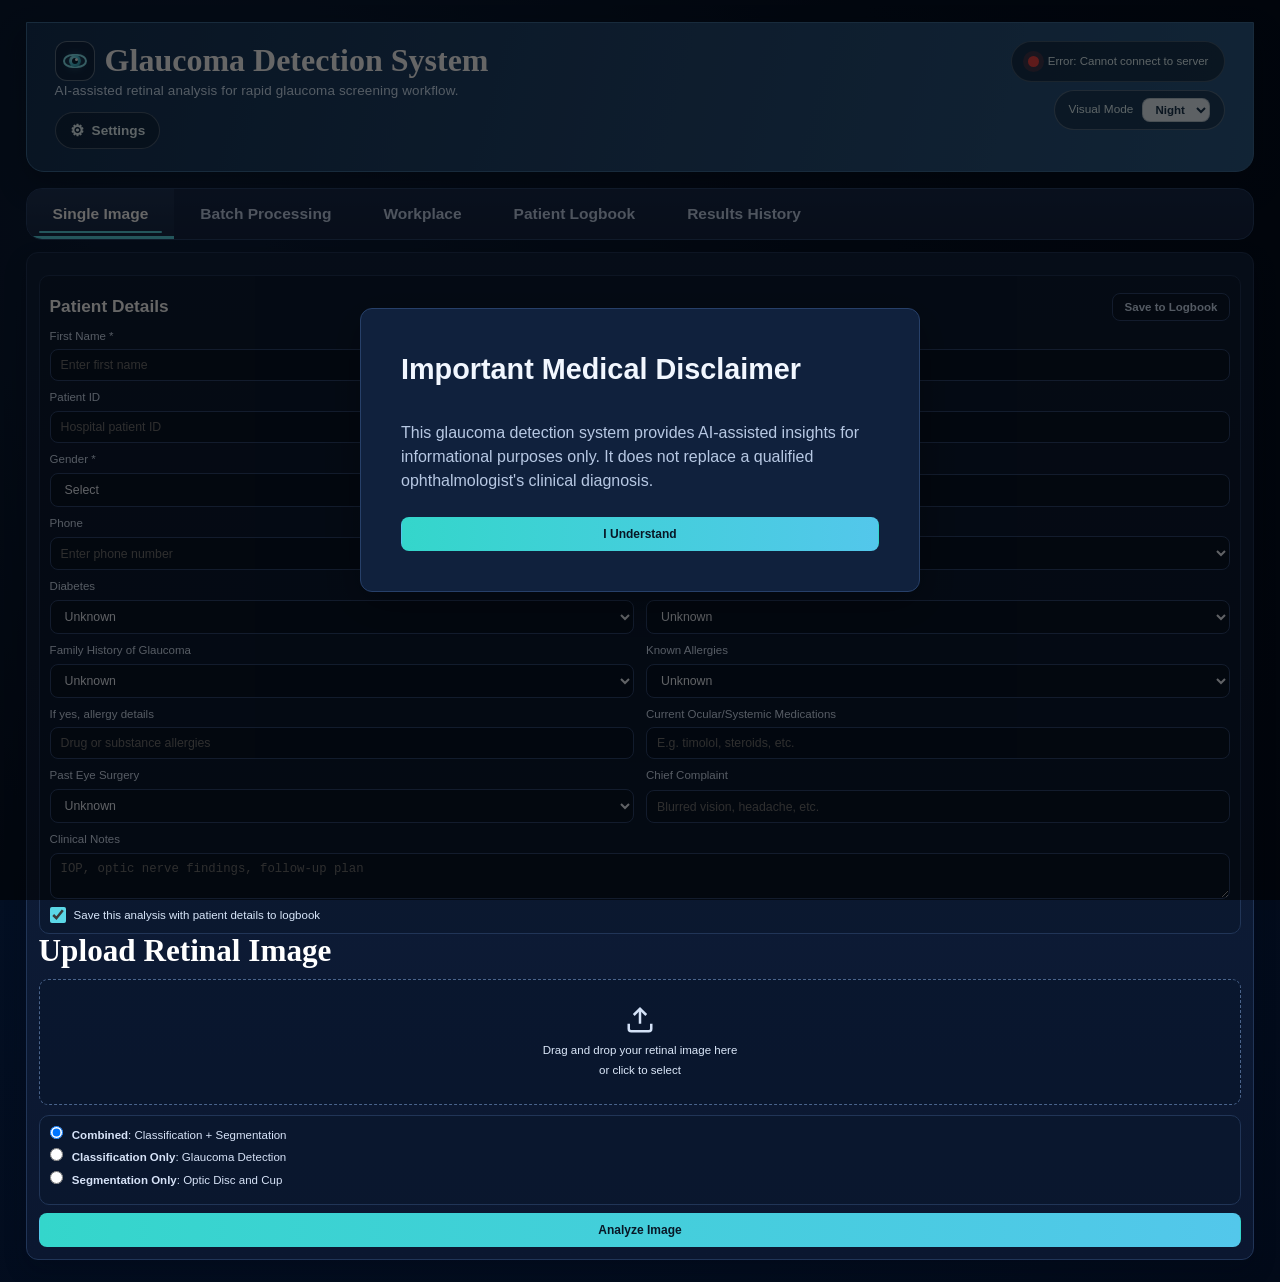
==== commit 9bb3217b: "Reapply "Refine glaucoma UI and add patient logbook" This reverts commit 3a8619c241db381ba1250d7c59c" ====
--- a/templates/index.html
+++ b/templates/index.html
@@ -36,35 +36,151 @@
                     <p class="subtitle">AI-assisted retinal analysis for rapid glaucoma screening workflow.</p>
                 </div>
                 <div class="header-controls">
-                    <label class="mode-control" for="visual-mode-select">
-                        <span>Visual Mode</span>
-                        <select id="visual-mode-select">
-                            <option value="day">Day</option>
-                            <option value="night" selected>Night</option>
-                        </select>
-                    </label>
-                </div>
-            </div>
-            <div class="health-indicator">
-                <span id="status-indicator" class="status"></span>
-                <span id="status-text">Initializing...</span>
+                    <button class="icon-btn" id="settings-btn" type="button" aria-label="Open settings">
+                        <span class="gear-icon">⚙</span>
+                        <span>Settings</span>
+                    </button>
+                </div>
+            </div>
+            <div class="health-panel">
+                <div class="health-indicator">
+                    <span id="status-indicator" class="status"></span>
+                    <span id="status-text">Initializing...</span>
+                </div>
+                <label class="mode-control" for="visual-mode-select">
+                    <span>Visual Mode</span>
+                    <select id="visual-mode-select">
+                        <option value="day">Day</option>
+                        <option value="night" selected>Night</option>
+                    </select>
+                </label>
             </div>
         </header>
-
-        <div class="disclaimer">
-            <strong>Important Disclaimer:</strong> This tool is for informational and research purposes only. It is <strong>NOT</strong> a substitute for professional medical diagnosis. Always consult a qualified ophthalmologist for medical advice.
-        </div>
 
         <nav class="menu-tabs">
             <button class="tab-button active" data-tab="single-analysis">Single Image</button>
             <button class="tab-button" data-tab="batch-analysis">Batch Processing</button>
             <button class="tab-button" data-tab="workplace">Workplace</button>
+            <button class="tab-button" data-tab="logbook">Patient Logbook</button>
             <button class="tab-button" data-tab="history">Results History</button>
         </nav>
 
         <div id="single-analysis" class="tab-content active">
             <div class="content-grid analysis-grid">
                 <div class="card">
+                    <div class="patient-card">
+                        <div class="section-title-row">
+                            <h3>Patient Details</h3>
+                            <button class="btn-secondary btn-compact" id="save-patient-btn" type="button">Save to Logbook</button>
+                        </div>
+                        <div class="patient-form-grid">
+                            <div class="form-field">
+                                <label for="patient-first-name">First Name *</label>
+                                <input id="patient-first-name" type="text" placeholder="Enter first name" required>
+                            </div>
+                            <div class="form-field">
+                                <label for="patient-last-name">Last Name *</label>
+                                <input id="patient-last-name" type="text" placeholder="Enter last name" required>
+                            </div>
+                            <div class="form-field">
+                                <label for="patient-id">Patient ID</label>
+                                <input id="patient-id" type="text" placeholder="Hospital patient ID">
+                            </div>
+                            <div class="form-field">
+                                <label for="patient-age">Age *</label>
+                                <input id="patient-age" type="number" min="1" max="120" placeholder="Age" required>
+                            </div>
+                            <div class="form-field">
+                                <label for="patient-gender">Gender *</label>
+                                <select id="patient-gender" required>
+                                    <option value="">Select</option>
+                                    <option value="male">Male</option>
+                                    <option value="female">Female</option>
+                                    <option value="other">Other</option>
+                                </select>
+                            </div>
+                            <div class="form-field">
+                                <label for="patient-email">Email</label>
+                                <input id="patient-email" type="email" placeholder="Enter email">
+                            </div>
+                            <div class="form-field">
+                                <label for="patient-phone">Phone</label>
+                                <input id="patient-phone" type="text" placeholder="Enter phone number">
+                            </div>
+                            <div class="form-field">
+                                <label for="patient-eye">Eye Under Examination</label>
+                                <select id="patient-eye">
+                                    <option value="">Select</option>
+                                    <option value="left">Left Eye</option>
+                                    <option value="right">Right Eye</option>
+                                    <option value="both">Both Eyes</option>
+                                </select>
+                            </div>
+                            <div class="form-field">
+                                <label for="patient-diabetes">Diabetes</label>
+                                <select id="patient-diabetes">
+                                    <option value="">Unknown</option>
+                                    <option value="yes">Yes</option>
+                                    <option value="no">No</option>
+                                </select>
+                            </div>
+                            <div class="form-field">
+                                <label for="patient-hypertension">Hypertension</label>
+                                <select id="patient-hypertension">
+                                    <option value="">Unknown</option>
+                                    <option value="yes">Yes</option>
+                                    <option value="no">No</option>
+                                </select>
+                            </div>
+                            <div class="form-field">
+                                <label for="patient-family-history">Family History of Glaucoma</label>
+                                <select id="patient-family-history">
+                                    <option value="">Unknown</option>
+                                    <option value="yes">Yes</option>
+                                    <option value="no">No</option>
+                                </select>
+                            </div>
+                            <div class="form-field">
+                                <label for="patient-allergies">Known Allergies</label>
+                                <select id="patient-allergies">
+                                    <option value="">Unknown</option>
+                                    <option value="no">No</option>
+                                    <option value="yes">Yes</option>
+                                </select>
+                            </div>
+                            <div class="form-field">
+                                <label for="patient-allergy-details">If yes, allergy details</label>
+                                <input id="patient-allergy-details" type="text" placeholder="Drug or substance allergies">
+                            </div>
+                            <div class="form-field">
+                                <label for="patient-medications">Current Ocular/Systemic Medications</label>
+                                <input id="patient-medications" type="text" placeholder="E.g. timolol, steroids, etc.">
+                            </div>
+                            <div class="form-field">
+                                <label for="patient-eye-surgery">Past Eye Surgery</label>
+                                <select id="patient-eye-surgery">
+                                    <option value="">Unknown</option>
+                                    <option value="yes">Yes</option>
+                                    <option value="no">No</option>
+                                </select>
+                            </div>
+                            <div class="form-field">
+                                <label for="patient-chief-complaint">Chief Complaint</label>
+                                <input id="patient-chief-complaint" type="text" placeholder="Blurred vision, headache, etc.">
+                            </div>
+                            <div class="form-field span-all">
+                                <label for="patient-notes">Clinical Notes</label>
+                                <textarea id="patient-notes" rows="2" placeholder="IOP, optic nerve findings, follow-up plan"></textarea>
+                            </div>
+                            <div class="form-field span-all checkbox-field">
+                                <label>
+                                    <input id="save-logbook-checkbox" type="checkbox" checked>
+                                    Save this analysis with patient details to logbook
+                                </label>
+                            </div>
+                        </div>
+                    </div>
+
                     <h2>Upload Retinal Image</h2>
                     <div class="upload-area" id="single-upload-area">
                         <svg class="upload-icon" viewBox="0 0 24 24" fill="none" stroke="currentColor" stroke-width="2">
@@ -79,7 +195,7 @@
 
                     <div id="single-preview" class="image-preview hidden">
                         <img id="single-preview-img" alt="Preview">
-                        <button class="btn-secondary" onclick="resetSingleImage()">Remove</button>
+                        <button class="btn-secondary btn-compact" onclick="resetSingleImage()">Remove</button>
                     </div>
 
                     <div class="analysis-mode">
@@ -102,98 +218,114 @@
                     </button>
                 </div>
 
-                <div class="card" id="results-card" style="display: none;">
+                <div class="card results-card" id="results-card" style="display: none;">
                     <h2>Analysis Results</h2>
-
-                    <div id="classification-results" style="display: none;">
-                        <h3>Diagnostic Classification</h3>
-                        <div class="result-box clickable" id="diagnostic-box" onclick="openDiagnosticModal()" style="cursor: pointer; transition: all 0.3s ease;">
-                            <div class="prediction">
-                                <span class="label">Diagnosis:</span>
-                                <span id="result-prediction" class="value"></span>
-                            </div>
-                            <div class="confidence-container">
-                                <span class="label">Confidence:</span>
-                                <div class="confidence-bar">
-                                    <div id="confidence-fill" class="confidence-fill"></div>
+                    <div class="results-layout">
+                        <div class="results-details-column">
+                            <div id="classification-results" style="display: none;">
+                                <h3>Diagnostic Classification</h3>
+                                <div class="result-box" id="diagnostic-box">
+                                    <div class="prediction">
+                                        <span class="label">Diagnosis:</span>
+                                        <span id="result-prediction" class="value"></span>
+                                    </div>
+                                    <div class="confidence-container">
+                                        <span class="label">Confidence:</span>
+                                        <div class="confidence-bar">
+                                            <div id="confidence-fill" class="confidence-fill"></div>
+                                        </div>
+                                        <span id="result-confidence" class="value">0%</span>
+                                    </div>
+                                    <div class="probabilities">
+                                        <p><strong>Probability Scores:</strong></p>
+                                        <div class="prob-row"><span>Glaucoma:</span><span id="prob-glaucoma">0%</span></div>
+                                        <div class="prob-row"><span>Normal:</span><span id="prob-normal">0%</span></div>
+                                    </div>
+                                    <div class="inline-metrics-grid">
+                                        <div class="inline-metric-item">
+                                            <span class="label">Sensitivity</span>
+                                            <span id="inline-sensitivity" class="value">N/A</span>
+                                        </div>
+                                        <div class="inline-metric-item">
+                                            <span class="label">Specificity</span>
+                                            <span id="inline-specificity" class="value">N/A</span>
+                                        </div>
+                                        <div class="inline-metric-item">
+                                            <span class="label">Cup-to-Disc Ratio</span>
+                                            <span id="inline-cdr" class="value">N/A</span>
+                                        </div>
+                                        <div class="inline-metric-item">
+                                            <span class="label">Severity</span>
+                                            <span id="inline-severity" class="value">N/A</span>
+                                        </div>
+                                    </div>
+                                    <div class="inline-recommendation">
+                                        <span class="label">Clinical Recommendation:</span>
+                                        <p id="inline-recommendation-text">N/A</p>
+                                    </div>
                                 </div>
-                                <span id="result-confidence" class="value">0%</span>
-                            </div>
-                            <div class="probabilities">
-                                <p><strong>Probability Scores:</strong></p>
-                                <div class="prob-row"><span>Glaucoma:</span><span id="prob-glaucoma">0%</span></div>
-                                <div class="prob-row"><span>Normal:</span><span id="prob-normal">0%</span></div>
-                            </div>
-                            <p style="text-align: center; margin-top: 10px; font-size: 0.85em; color: #888;">Click for detailed metrics</p>
-                        </div>
-                    </div>
-
-                    <div id="segmentation-results" style="display: none;">
-                        <h3>Structural Segmentation</h3>
-                        <div id="segmentation-quality-warning" class="segmentation-warning hidden"></div>
-                        <div class="segmentation-display">
-                            <div class="image-container">
-                                <h4>Original Image</h4>
-                                <img id="result-original" alt="Original Image">
-                            </div>
-                            <div class="image-container">
-                                <h4>Segmentation Overlay</h4>
-                                <div class="legend">
-                                    <span class="legend-item"><span class="color-disc"></span> Optic Disc</span>
-                                    <span class="legend-item"><span class="color-cup"></span> Optic Cup</span>
+                            </div>
+
+                            <div class="result-box" id="patient-summary-box">
+                                <h3>Patient Snapshot</h3>
+                                <p id="patient-summary-text">Patient details will appear here after analysis.</p>
+                            </div>
+
+                            <div class="action-buttons">
+                                <button class="btn-secondary" id="download-results-btn">Download Results</button>
+                                <button class="btn-secondary" onclick="resetSingleImage()">Analyze Another</button>
+                            </div>
+                        </div>
+
+                        <div class="results-visual-column">
+                            <div id="segmentation-results" style="display: none;">
+                                <h3>Structural Segmentation</h3>
+                                <div id="segmentation-quality-warning" class="segmentation-warning hidden"></div>
+                                <div class="segmentation-display">
+                                    <div class="image-container">
+                                        <h4>Original Image</h4>
+                                        <img id="result-original" alt="Original Image">
+                                    </div>
+                                    <div class="image-container">
+                                        <h4>Segmentation Overlay</h4>
+                                        <div class="legend">
+                                            <span class="legend-item"><span class="color-disc"></span> Optic Disc</span>
+                                            <span class="legend-item"><span class="color-cup"></span> Optic Cup</span>
+                                        </div>
+                                        <img id="result-overlay" alt="Segmentation Overlay">
+                                    </div>
                                 </div>
-                                <img id="result-overlay" alt="Segmentation Overlay">
-                            </div>
-                        </div>
-
-                        <div class="mask-detail">
-                            <h4>Individual Masks</h4>
-                            <div class="mask-row">
-                                <div>
-                                    <p>Disc Mask</p>
-                                    <img id="result-disc-mask" alt="Disc Mask" style="max-width: 150px;">
+
+                                <div class="mask-detail">
+                                    <h4>Individual Masks</h4>
+                                    <div class="mask-row">
+                                        <div>
+                                            <p>Disc Mask</p>
+                                            <img id="result-disc-mask" alt="Disc Mask" style="max-width: 150px;">
+                                        </div>
+                                        <div>
+                                            <p>Cup Mask</p>
+                                            <img id="result-cup-mask" alt="Cup Mask" style="max-width: 150px;">
+                                        </div>
+                                    </div>
                                 </div>
-                                <div>
-                                    <p>Cup Mask</p>
-                                    <img id="result-cup-mask" alt="Cup Mask" style="max-width: 150px;">
+
+                                <div class="mask-detail">
+                                    <h4>Probability Heatmaps</h4>
+                                    <div class="mask-row">
+                                        <div>
+                                            <p>Disc Heatmap</p>
+                                            <img id="result-disc-heatmap" alt="Disc Heatmap" style="max-width: 150px;">
+                                        </div>
+                                        <div>
+                                            <p>Cup Heatmap</p>
+                                            <img id="result-cup-heatmap" alt="Cup Heatmap" style="max-width: 150px;">
+                                        </div>
+                                    </div>
                                 </div>
                             </div>
                         </div>
-
-                        <div class="mask-detail">
-                            <h4>Probability Heatmaps</h4>
-                            <div class="mask-row">
-                                <div>
-                                    <p>Disc Heatmap</p>
-                                    <img id="result-disc-heatmap" alt="Disc Heatmap" style="max-width: 150px;">
-                                </div>
-                                <div>
-                                    <p>Cup Heatmap</p>
-                                    <img id="result-cup-heatmap" alt="Cup Heatmap" style="max-width: 150px;">
-                                </div>
-                            </div>
-                        </div>
-                    </div>
-
-                    <div class="action-buttons">
-                        <button class="btn-secondary" id="download-results-btn">Download Results</button>
-                        <button class="btn-secondary" onclick="resetSingleImage()">Analyze Another</button>
-                    </div>
-                </div>
-            </div>
-
-            <div class="workflow-cards">
-                <div class="workflow-card">
-                    <span class="workflow-label">MODELS USED</span>
-                    <p>EfficientNet-B0 performs glaucoma classification. DeepLabV3+ segments optic disc and cup for structural evidence.</p>
-                </div>
-                <div class="workflow-card">
-                    <span class="workflow-label">HOW TO USE</span>
-                    <p id="current-workflow-text">Upload a clear fundus image, select analysis mode, run inference, then review confidence plus segmentation overlay.</p>
-                </div>
-                <div class="workflow-card">
-                    <span class="workflow-label">INTERPRETATION GUIDE</span>
-                    <p>Higher glaucoma probability with cup/disc structural changes should be reviewed by an ophthalmologist.</p>
+                    </div>
                 </div>
             </div>
 
@@ -341,6 +473,19 @@
             </div>
         </div>
 
+        <div id="logbook" class="tab-content">
+            <div class="card">
+                <div class="section-title-row">
+                    <h2>Patient Logbook</h2>
+                    <button class="btn-secondary btn-compact" id="refresh-logbook-btn" type="button">Refresh</button>
+                </div>
+                <p class="education-intro">Saved patient profiles and analysis-linked records are listed here for follow-up and audit trail.</p>
+                <div id="logbook-container" class="logbook-container">
+                    <p style="color: #9bb3d4;">No patient records yet.</p>
+                </div>
+            </div>
+        </div>
+
         <div id="history" class="tab-content">
             <div class="card">
                 <h2>Results History</h2>
@@ -353,6 +498,47 @@
             </div>
         </div>
     </div>
+
+    <div id="settings-modal" class="modal" style="display: none;">
+        <div class="modal-content settings-modal-content">
+            <span class="modal-close" id="settings-close">&times;</span>
+            <h2>Settings</h2>
+            <div class="settings-sections">
+                <section class="settings-section">
+                    <h3>Appearance</h3>
+                    <p>Switch between day and night visual modes from the header control under device readiness.</p>
+                </section>
+                <section class="settings-section">
+                    <h3>Help</h3>
+                    <p>Change analysis mode, upload a fundus image, and review confidence with segmentation overlays. Use Results History to revisit prior runs in this session.</p>
+                </section>
+                <section class="settings-section">
+                    <h3>Interpretation Guide</h3>
+                    <p>Higher glaucoma probability with cup/disc structural changes should always be reviewed by an ophthalmologist.</p>
+                </section>
+                <section class="settings-section">
+                    <h3>Disclaimer</h3>
+                    <p>This tool is for informational and research use only. It is not a substitute for professional medical diagnosis.</p>
+                </section>
+                <section class="settings-section">
+                    <h3>Account</h3>
+                    <button class="btn-secondary" id="logout-btn" type="button">Logout</button>
+                </section>
+            </div>
+        </div>
+    </div>
+
+    <div id="disclaimer-modal" class="modal" style="display: none;">
+        <div class="modal-content disclaimer-modal-content">
+            <h2>Important Medical Disclaimer</h2>
+            <p>
+                This glaucoma detection system provides AI-assisted insights for informational purposes only.
+                It does not replace a qualified ophthalmologist's clinical diagnosis.
+            </p>
+            <button class="btn-primary" id="disclaimer-close-btn" type="button">I Understand</button>
+        </div>
+    </div>
+
     <!-- Diagnostic Modal -->
     <div id="diagnostic-modal" class="modal" style="display: none;">
         <div class="modal-content">
--- a/static/style.css
+++ b/static/style.css
@@ -1204,3 +1204,395 @@
     border-color: var(--accent);
     box-shadow: 0 0 15px rgba(91, 216, 232, 0.2);
 }
+
+.section-title-row {
+    display: flex;
+    align-items: center;
+    justify-content: space-between;
+    gap: 10px;
+}
+
+.section-title-row .btn-compact {
+    margin-top: 0;
+}
+
+.checkbox-field label {
+    display: inline-flex;
+    align-items: center;
+    gap: 8px;
+}
+
+.checkbox-field input[type="checkbox"] {
+    width: 16px;
+    height: 16px;
+    accent-color: #5bd8e8;
+}
+
+.inline-metrics-grid {
+    margin-top: 10px;
+    display: grid;
+    grid-template-columns: repeat(2, minmax(0, 1fr));
+    gap: 8px;
+}
+
+.inline-metric-item {
+    background: rgba(12, 28, 52, 0.68);
+    border: 1px solid var(--line-soft);
+    border-radius: 8px;
+    padding: 8px;
+    display: grid;
+    gap: 4px;
+}
+
+.inline-metric-item .label,
+.inline-recommendation .label {
+    color: #aac2df;
+    font-size: 0.7rem;
+}
+
+.inline-metric-item .value {
+    color: #f2f8ff;
+    font-size: 0.9rem;
+    font-weight: 700;
+}
+
+.inline-recommendation {
+    margin-top: 10px;
+    border-left: 3px solid var(--accent);
+    border-radius: 6px;
+    background: rgba(9, 22, 42, 0.5);
+    padding: 8px 10px;
+}
+
+.inline-recommendation p {
+    color: #dbe8fa;
+    font-size: 0.78rem;
+    margin-top: 4px;
+}
+
+.logbook-container {
+    display: grid;
+    gap: 10px;
+    max-height: 520px;
+    overflow-y: auto;
+    padding-right: 4px;
+}
+
+.logbook-item {
+    border: 1px solid var(--line-soft);
+    border-radius: 10px;
+    background: linear-gradient(180deg, rgba(8, 22, 43, 0.92), rgba(6, 17, 34, 0.92));
+    padding: 12px;
+    transition: transform 0.22s ease, border-color 0.22s ease;
+}
+
+.logbook-item:hover {
+    transform: translateY(-2px);
+    border-color: var(--accent);
+}
+
+.logbook-header {
+    display: flex;
+    justify-content: space-between;
+    align-items: center;
+    margin-bottom: 8px;
+}
+
+.logbook-header h4 {
+    font-size: 0.95rem;
+    color: #f3f9ff;
+}
+
+.logbook-header span {
+    font-size: 0.72rem;
+    color: #9fb8d8;
+}
+
+.logbook-grid {
+    display: grid;
+    grid-template-columns: repeat(2, minmax(0, 1fr));
+    gap: 6px 14px;
+}
+
+.logbook-grid p {
+    color: #d1e2f8;
+    font-size: 0.78rem;
+}
+
+/* ===== UX REFINEMENTS ===== */
+.health-panel {
+    display: flex;
+    flex-direction: column;
+    align-items: flex-end;
+    gap: 8px;
+}
+
+.icon-btn {
+    display: inline-flex;
+    align-items: center;
+    gap: 8px;
+    border-radius: 999px;
+    border: 1px solid rgba(255, 255, 255, 0.25);
+    background: rgba(8, 22, 39, 0.38);
+    color: #ecfbff;
+    font-size: 0.85rem;
+    font-weight: 600;
+    padding: 8px 14px;
+    cursor: pointer;
+    transition: transform 0.22s ease, border-color 0.22s ease;
+}
+
+.icon-btn:hover {
+    transform: translateY(-1px);
+    border-color: #8de5f0;
+}
+
+.gear-icon {
+    font-size: 1rem;
+}
+
+.menu-tabs {
+    border-radius: 16px;
+}
+
+.tab-button {
+    padding: 16px 26px;
+    font-size: 0.97rem;
+    font-weight: 700;
+    position: relative;
+}
+
+.tab-button::after {
+    content: '';
+    position: absolute;
+    left: 12px;
+    right: 12px;
+    bottom: 6px;
+    height: 2px;
+    border-radius: 999px;
+    background: transparent;
+    transition: background 0.25s ease;
+}
+
+.tab-button:hover::after,
+.tab-button.active::after {
+    background: var(--accent);
+}
+
+.btn-compact {
+    width: auto;
+    min-width: 110px;
+    padding: 7px 12px;
+    font-size: 0.72rem;
+    justify-self: start;
+}
+
+.analysis-grid .card:first-child {
+    grid-column: 1 / -1;
+}
+
+.card {
+    transition: transform 0.24s ease, box-shadow 0.24s ease;
+}
+
+.card:hover {
+    transform: translateY(-2px);
+    box-shadow: 0 14px 28px rgba(5, 13, 28, 0.35);
+}
+
+.results-card {
+    grid-column: 1 / -1;
+}
+
+.results-layout {
+    display: grid;
+    grid-template-columns: minmax(280px, 0.85fr) minmax(520px, 1.15fr);
+    gap: 12px;
+}
+
+.results-details-column,
+.results-visual-column {
+    display: grid;
+    gap: 10px;
+    align-content: start;
+}
+
+.patient-card {
+    margin-top: 10px;
+    background: rgba(9, 22, 42, 0.48);
+    border: 1px solid var(--line-soft);
+    border-radius: 10px;
+    padding: 10px;
+}
+
+.patient-form-grid {
+    display: grid;
+    grid-template-columns: repeat(2, minmax(0, 1fr));
+    gap: 8px 12px;
+}
+
+.form-field {
+    display: grid;
+    gap: 5px;
+}
+
+.form-field label {
+    font-size: 0.72rem;
+    color: #d8e6fa;
+}
+
+.form-field input,
+.form-field select,
+.form-field textarea {
+    width: 100%;
+    border-radius: 8px;
+    border: 1px solid #2f4670;
+    background: rgba(7, 18, 35, 0.8);
+    color: #f2f7ff;
+    padding: 8px 10px;
+    font-size: 0.77rem;
+    transition: border-color 0.2s ease, box-shadow 0.2s ease;
+}
+
+.form-field input:focus,
+.form-field select:focus,
+.form-field textarea:focus {
+    outline: none;
+    border-color: #6cd7e8;
+    box-shadow: 0 0 0 3px rgba(91, 216, 232, 0.14);
+}
+
+.form-field textarea {
+    resize: vertical;
+}
+
+.form-field span,
+.patient-card h3 {
+    color: #ffffff;
+}
+
+.span-all {
+    grid-column: 1 / -1;
+}
+
+#patient-summary-box p {
+    color: #d4e4f8;
+    font-size: 0.82rem;
+    line-height: 1.45;
+}
+
+.settings-modal-content {
+    max-width: 700px;
+}
+
+.settings-sections {
+    display: grid;
+    gap: 12px;
+}
+
+.settings-section {
+    border: 1px solid var(--line-soft);
+    border-radius: 10px;
+    padding: 12px;
+    background: var(--surface-b);
+}
+
+.settings-section h3 {
+    margin: 0 0 8px;
+}
+
+.settings-section p {
+    color: var(--text-secondary);
+    font-size: 0.86rem;
+}
+
+.disclaimer-modal-content {
+    max-width: 560px;
+    text-align: left;
+}
+
+.disclaimer-modal-content p {
+    color: var(--text-secondary);
+    margin-bottom: 16px;
+    line-height: 1.5;
+}
+
+/* ===== LOGIN PAGE ===== */
+.login-page-body {
+    min-height: 100vh;
+    display: grid;
+    place-items: center;
+    padding: 16px;
+}
+
+.login-page-wrap {
+    width: min(460px, 96vw);
+}
+
+.login-card {
+    background: linear-gradient(180deg, var(--surface-a), var(--surface-b));
+    border: 1px solid var(--line-soft);
+    border-radius: 16px;
+    padding: 24px;
+    box-shadow: 0 14px 28px rgba(4, 12, 26, 0.38);
+}
+
+.login-card h1 {
+    font-family: Georgia, 'Times New Roman', serif;
+    color: #ffffff;
+    font-size: 2rem;
+    line-height: 1.1;
+    margin-bottom: 10px;
+}
+
+.login-subtitle,
+.login-hint {
+    color: var(--text-secondary);
+    font-size: 0.84rem;
+}
+
+.login-subtitle {
+    margin-bottom: 16px;
+}
+
+.login-form {
+    display: grid;
+    gap: 10px;
+}
+
+.login-form .btn-primary {
+    margin-top: 6px;
+}
+
+.login-error {
+    border: 1px solid rgba(239, 68, 68, 0.35);
+    background: rgba(239, 68, 68, 0.1);
+    color: #ffc9c9;
+    border-radius: 8px;
+    padding: 8px 10px;
+    font-size: 0.8rem;
+}
+
+@media (max-width: 1180px) {
+    .results-layout,
+    .patient-form-grid,
+    .logbook-grid,
+    .inline-metrics-grid {
+        grid-template-columns: 1fr;
+    }
+
+    .health-panel {
+        align-items: flex-start;
+    }
+}
+
+@media (max-width: 780px) {
+    .tab-button {
+        font-size: 0.9rem;
+        padding: 13px 16px;
+    }
+
+    .results-layout {
+        gap: 8px;
+    }
+}
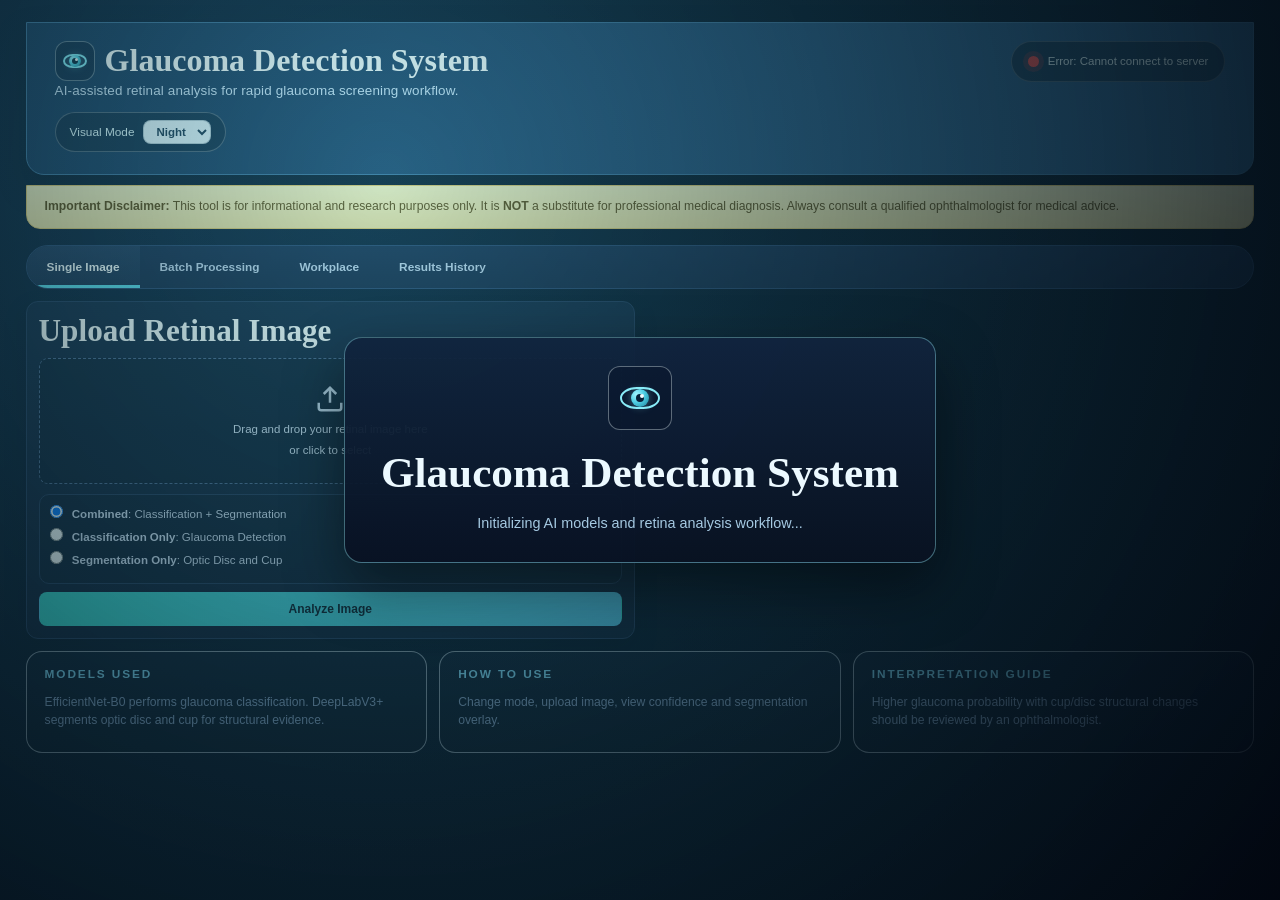
==== commit 1ce9ef10: "Reapply "Update app, UI, tests, and debug artifacts" This reverts commit fc21c88130451e168db2e563d95" ====
--- a/templates/index.html
+++ b/templates/index.html
@@ -36,151 +36,35 @@
                     <p class="subtitle">AI-assisted retinal analysis for rapid glaucoma screening workflow.</p>
                 </div>
                 <div class="header-controls">
-                    <button class="icon-btn" id="settings-btn" type="button" aria-label="Open settings">
-                        <span class="gear-icon">⚙</span>
-                        <span>Settings</span>
-                    </button>
-                </div>
-            </div>
-            <div class="health-panel">
-                <div class="health-indicator">
-                    <span id="status-indicator" class="status"></span>
-                    <span id="status-text">Initializing...</span>
-                </div>
-                <label class="mode-control" for="visual-mode-select">
-                    <span>Visual Mode</span>
-                    <select id="visual-mode-select">
-                        <option value="day">Day</option>
-                        <option value="night" selected>Night</option>
-                    </select>
-                </label>
+                    <label class="mode-control" for="visual-mode-select">
+                        <span>Visual Mode</span>
+                        <select id="visual-mode-select">
+                            <option value="day">Day</option>
+                            <option value="night" selected>Night</option>
+                        </select>
+                    </label>
+                </div>
+            </div>
+            <div class="health-indicator">
+                <span id="status-indicator" class="status"></span>
+                <span id="status-text">Initializing...</span>
             </div>
         </header>
+
+        <div class="disclaimer">
+            <strong>Important Disclaimer:</strong> This tool is for informational and research purposes only. It is <strong>NOT</strong> a substitute for professional medical diagnosis. Always consult a qualified ophthalmologist for medical advice.
+        </div>
 
         <nav class="menu-tabs">
             <button class="tab-button active" data-tab="single-analysis">Single Image</button>
             <button class="tab-button" data-tab="batch-analysis">Batch Processing</button>
             <button class="tab-button" data-tab="workplace">Workplace</button>
-            <button class="tab-button" data-tab="logbook">Patient Logbook</button>
             <button class="tab-button" data-tab="history">Results History</button>
         </nav>
 
         <div id="single-analysis" class="tab-content active">
             <div class="content-grid analysis-grid">
                 <div class="card">
-                    <div class="patient-card">
-                        <div class="section-title-row">
-                            <h3>Patient Details</h3>
-                            <button class="btn-secondary btn-compact" id="save-patient-btn" type="button">Save to Logbook</button>
-                        </div>
-                        <div class="patient-form-grid">
-                            <div class="form-field">
-                                <label for="patient-first-name">First Name *</label>
-                                <input id="patient-first-name" type="text" placeholder="Enter first name" required>
-                            </div>
-                            <div class="form-field">
-                                <label for="patient-last-name">Last Name *</label>
-                                <input id="patient-last-name" type="text" placeholder="Enter last name" required>
-                            </div>
-                            <div class="form-field">
-                                <label for="patient-id">Patient ID</label>
-                                <input id="patient-id" type="text" placeholder="Hospital patient ID">
-                            </div>
-                            <div class="form-field">
-                                <label for="patient-age">Age *</label>
-                                <input id="patient-age" type="number" min="1" max="120" placeholder="Age" required>
-                            </div>
-                            <div class="form-field">
-                                <label for="patient-gender">Gender *</label>
-                                <select id="patient-gender" required>
-                                    <option value="">Select</option>
-                                    <option value="male">Male</option>
-                                    <option value="female">Female</option>
-                                    <option value="other">Other</option>
-                                </select>
-                            </div>
-                            <div class="form-field">
-                                <label for="patient-email">Email</label>
-                                <input id="patient-email" type="email" placeholder="Enter email">
-                            </div>
-                            <div class="form-field">
-                                <label for="patient-phone">Phone</label>
-                                <input id="patient-phone" type="text" placeholder="Enter phone number">
-                            </div>
-                            <div class="form-field">
-                                <label for="patient-eye">Eye Under Examination</label>
-                                <select id="patient-eye">
-                                    <option value="">Select</option>
-                                    <option value="left">Left Eye</option>
-                                    <option value="right">Right Eye</option>
-                                    <option value="both">Both Eyes</option>
-                                </select>
-                            </div>
-                            <div class="form-field">
-                                <label for="patient-diabetes">Diabetes</label>
-                                <select id="patient-diabetes">
-                                    <option value="">Unknown</option>
-                                    <option value="yes">Yes</option>
-                                    <option value="no">No</option>
-                                </select>
-                            </div>
-                            <div class="form-field">
-                                <label for="patient-hypertension">Hypertension</label>
-                                <select id="patient-hypertension">
-                                    <option value="">Unknown</option>
-                                    <option value="yes">Yes</option>
-                                    <option value="no">No</option>
-                                </select>
-                            </div>
-                            <div class="form-field">
-                                <label for="patient-family-history">Family History of Glaucoma</label>
-                                <select id="patient-family-history">
-                                    <option value="">Unknown</option>
-                                    <option value="yes">Yes</option>
-                                    <option value="no">No</option>
-                                </select>
-                            </div>
-                            <div class="form-field">
-                                <label for="patient-allergies">Known Allergies</label>
-                                <select id="patient-allergies">
-                                    <option value="">Unknown</option>
-                                    <option value="no">No</option>
-                                    <option value="yes">Yes</option>
-                                </select>
-                            </div>
-                            <div class="form-field">
-                                <label for="patient-allergy-details">If yes, allergy details</label>
-                                <input id="patient-allergy-details" type="text" placeholder="Drug or substance allergies">
-                            </div>
-                            <div class="form-field">
-                                <label for="patient-medications">Current Ocular/Systemic Medications</label>
-                                <input id="patient-medications" type="text" placeholder="E.g. timolol, steroids, etc.">
-                            </div>
-                            <div class="form-field">
-                                <label for="patient-eye-surgery">Past Eye Surgery</label>
-                                <select id="patient-eye-surgery">
-                                    <option value="">Unknown</option>
-                                    <option value="yes">Yes</option>
-                                    <option value="no">No</option>
-                                </select>
-                            </div>
-                            <div class="form-field">
-                                <label for="patient-chief-complaint">Chief Complaint</label>
-                                <input id="patient-chief-complaint" type="text" placeholder="Blurred vision, headache, etc.">
-                            </div>
-                            <div class="form-field span-all">
-                                <label for="patient-notes">Clinical Notes</label>
-                                <textarea id="patient-notes" rows="2" placeholder="IOP, optic nerve findings, follow-up plan"></textarea>
-                            </div>
-                            <div class="form-field span-all checkbox-field">
-                                <label>
-                                    <input id="save-logbook-checkbox" type="checkbox" checked>
-                                    Save this analysis with patient details to logbook
-                                </label>
-                            </div>
-                        </div>
-                    </div>
-
                     <h2>Upload Retinal Image</h2>
                     <div class="upload-area" id="single-upload-area">
                         <svg class="upload-icon" viewBox="0 0 24 24" fill="none" stroke="currentColor" stroke-width="2">
@@ -195,7 +79,7 @@
 
                     <div id="single-preview" class="image-preview hidden">
                         <img id="single-preview-img" alt="Preview">
-                        <button class="btn-secondary btn-compact" onclick="resetSingleImage()">Remove</button>
+                        <button class="btn-secondary" onclick="resetSingleImage()">Remove</button>
                     </div>
 
                     <div class="analysis-mode">
@@ -218,114 +102,98 @@
                     </button>
                 </div>
 
-                <div class="card results-card" id="results-card" style="display: none;">
+                <div class="card" id="results-card" style="display: none;">
                     <h2>Analysis Results</h2>
-                    <div class="results-layout">
-                        <div class="results-details-column">
-                            <div id="classification-results" style="display: none;">
-                                <h3>Diagnostic Classification</h3>
-                                <div class="result-box" id="diagnostic-box">
-                                    <div class="prediction">
-                                        <span class="label">Diagnosis:</span>
-                                        <span id="result-prediction" class="value"></span>
-                                    </div>
-                                    <div class="confidence-container">
-                                        <span class="label">Confidence:</span>
-                                        <div class="confidence-bar">
-                                            <div id="confidence-fill" class="confidence-fill"></div>
-                                        </div>
-                                        <span id="result-confidence" class="value">0%</span>
-                                    </div>
-                                    <div class="probabilities">
-                                        <p><strong>Probability Scores:</strong></p>
-                                        <div class="prob-row"><span>Glaucoma:</span><span id="prob-glaucoma">0%</span></div>
-                                        <div class="prob-row"><span>Normal:</span><span id="prob-normal">0%</span></div>
-                                    </div>
-                                    <div class="inline-metrics-grid">
-                                        <div class="inline-metric-item">
-                                            <span class="label">Sensitivity</span>
-                                            <span id="inline-sensitivity" class="value">N/A</span>
-                                        </div>
-                                        <div class="inline-metric-item">
-                                            <span class="label">Specificity</span>
-                                            <span id="inline-specificity" class="value">N/A</span>
-                                        </div>
-                                        <div class="inline-metric-item">
-                                            <span class="label">Cup-to-Disc Ratio</span>
-                                            <span id="inline-cdr" class="value">N/A</span>
-                                        </div>
-                                        <div class="inline-metric-item">
-                                            <span class="label">Severity</span>
-                                            <span id="inline-severity" class="value">N/A</span>
-                                        </div>
-                                    </div>
-                                    <div class="inline-recommendation">
-                                        <span class="label">Clinical Recommendation:</span>
-                                        <p id="inline-recommendation-text">N/A</p>
-                                    </div>
-                                </div>
-                            </div>
-
-                            <div class="result-box" id="patient-summary-box">
-                                <h3>Patient Snapshot</h3>
-                                <p id="patient-summary-text">Patient details will appear here after analysis.</p>
-                            </div>
-
-                            <div class="action-buttons">
-                                <button class="btn-secondary" id="download-results-btn">Download Results</button>
-                                <button class="btn-secondary" onclick="resetSingleImage()">Analyze Another</button>
-                            </div>
-                        </div>
-
-                        <div class="results-visual-column">
-                            <div id="segmentation-results" style="display: none;">
-                                <h3>Structural Segmentation</h3>
-                                <div id="segmentation-quality-warning" class="segmentation-warning hidden"></div>
-                                <div class="segmentation-display">
-                                    <div class="image-container">
-                                        <h4>Original Image</h4>
-                                        <img id="result-original" alt="Original Image">
-                                    </div>
-                                    <div class="image-container">
-                                        <h4>Segmentation Overlay</h4>
-                                        <div class="legend">
-                                            <span class="legend-item"><span class="color-disc"></span> Optic Disc</span>
-                                            <span class="legend-item"><span class="color-cup"></span> Optic Cup</span>
-                                        </div>
-                                        <img id="result-overlay" alt="Segmentation Overlay">
-                                    </div>
-                                </div>
-
-                                <div class="mask-detail">
-                                    <h4>Individual Masks</h4>
-                                    <div class="mask-row">
-                                        <div>
-                                            <p>Disc Mask</p>
-                                            <img id="result-disc-mask" alt="Disc Mask" style="max-width: 150px;">
-                                        </div>
-                                        <div>
-                                            <p>Cup Mask</p>
-                                            <img id="result-cup-mask" alt="Cup Mask" style="max-width: 150px;">
-                                        </div>
-                                    </div>
-                                </div>
-
-                                <div class="mask-detail">
-                                    <h4>Probability Heatmaps</h4>
-                                    <div class="mask-row">
-                                        <div>
-                                            <p>Disc Heatmap</p>
-                                            <img id="result-disc-heatmap" alt="Disc Heatmap" style="max-width: 150px;">
-                                        </div>
-                                        <div>
-                                            <p>Cup Heatmap</p>
-                                            <img id="result-cup-heatmap" alt="Cup Heatmap" style="max-width: 150px;">
-                                        </div>
-                                    </div>
-                                </div>
-                            </div>
-                        </div>
-                    </div>
+
+                    <div id="classification-results" style="display: none;">
+                        <h3>Diagnostic Classification</h3>
+                        <div class="result-box clickable" id="diagnostic-box" onclick="openDiagnosticModal()" style="cursor: pointer; transition: all 0.3s ease;">
+                            <div class="prediction">
+                                <span class="label">Diagnosis:</span>
+                                <span id="result-prediction" class="value"></span>
+                            </div>
+                            <div class="confidence-container">
+                                <span class="label">Confidence:</span>
+                                <div class="confidence-bar">
+                                    <div id="confidence-fill" class="confidence-fill"></div>
+                                </div>
+                                <span id="result-confidence" class="value">0%</span>
+                            </div>
+                            <div class="probabilities">
+                                <p><strong>Probability Scores:</strong></p>
+                                <div class="prob-row"><span>Glaucoma:</span><span id="prob-glaucoma">0%</span></div>
+                                <div class="prob-row"><span>Normal:</span><span id="prob-normal">0%</span></div>
+                            </div>
+                            <p style="text-align: center; margin-top: 10px; font-size: 0.85em; color: #888;">Click for detailed metrics</p>
+                        </div>
+                    </div>
+
+                    <div id="segmentation-results" style="display: none;">
+                        <h3>Structural Segmentation</h3>
+                        <div id="segmentation-quality-warning" class="segmentation-warning hidden"></div>
+                        <div class="segmentation-display">
+                            <div class="image-container">
+                                <h4>Original Image</h4>
+                                <img id="result-original" alt="Original Image">
+                            </div>
+                            <div class="image-container">
+                                <h4>Segmentation Overlay</h4>
+                                <div class="legend">
+                                    <span class="legend-item"><span class="color-disc"></span> Optic Disc</span>
+                                    <span class="legend-item"><span class="color-cup"></span> Optic Cup</span>
+                                </div>
+                                <img id="result-overlay" alt="Segmentation Overlay">
+                            </div>
+                        </div>
+
+                        <div class="mask-detail">
+                            <h4>Individual Masks</h4>
+                            <div class="mask-row">
+                                <div>
+                                    <p>Disc Mask</p>
+                                    <img id="result-disc-mask" alt="Disc Mask" style="max-width: 150px;">
+                                </div>
+                                <div>
+                                    <p>Cup Mask</p>
+                                    <img id="result-cup-mask" alt="Cup Mask" style="max-width: 150px;">
+                                </div>
+                            </div>
+                        </div>
+
+                        <div class="mask-detail">
+                            <h4>Probability Heatmaps</h4>
+                            <div class="mask-row">
+                                <div>
+                                    <p>Disc Heatmap</p>
+                                    <img id="result-disc-heatmap" alt="Disc Heatmap" style="max-width: 150px;">
+                                </div>
+                                <div>
+                                    <p>Cup Heatmap</p>
+                                    <img id="result-cup-heatmap" alt="Cup Heatmap" style="max-width: 150px;">
+                                </div>
+                            </div>
+                        </div>
+                    </div>
+
+                    <div class="action-buttons">
+                        <button class="btn-secondary" id="download-results-btn">Download Results</button>
+                        <button class="btn-secondary" onclick="resetSingleImage()">Analyze Another</button>
+                    </div>
+                </div>
+            </div>
+
+            <div class="workflow-cards">
+                <div class="workflow-card">
+                    <span class="workflow-label">MODELS USED</span>
+                    <p>EfficientNet-B0 performs glaucoma classification. DeepLabV3+ segments optic disc and cup for structural evidence.</p>
+                </div>
+                <div class="workflow-card">
+                    <span class="workflow-label">HOW TO USE</span>
+                    <p id="current-workflow-text">Upload a clear fundus image, select analysis mode, run inference, then review confidence plus segmentation overlay.</p>
+                </div>
+                <div class="workflow-card">
+                    <span class="workflow-label">INTERPRETATION GUIDE</span>
+                    <p>Higher glaucoma probability with cup/disc structural changes should be reviewed by an ophthalmologist.</p>
                 </div>
             </div>
 
@@ -473,19 +341,6 @@
             </div>
         </div>
 
-        <div id="logbook" class="tab-content">
-            <div class="card">
-                <div class="section-title-row">
-                    <h2>Patient Logbook</h2>
-                    <button class="btn-secondary btn-compact" id="refresh-logbook-btn" type="button">Refresh</button>
-                </div>
-                <p class="education-intro">Saved patient profiles and analysis-linked records are listed here for follow-up and audit trail.</p>
-                <div id="logbook-container" class="logbook-container">
-                    <p style="color: #9bb3d4;">No patient records yet.</p>
-                </div>
-            </div>
-        </div>
-
         <div id="history" class="tab-content">
             <div class="card">
                 <h2>Results History</h2>
@@ -498,47 +353,6 @@
             </div>
         </div>
     </div>
-
-    <div id="settings-modal" class="modal" style="display: none;">
-        <div class="modal-content settings-modal-content">
-            <span class="modal-close" id="settings-close">&times;</span>
-            <h2>Settings</h2>
-            <div class="settings-sections">
-                <section class="settings-section">
-                    <h3>Appearance</h3>
-                    <p>Switch between day and night visual modes from the header control under device readiness.</p>
-                </section>
-                <section class="settings-section">
-                    <h3>Help</h3>
-                    <p>Change analysis mode, upload a fundus image, and review confidence with segmentation overlays. Use Results History to revisit prior runs in this session.</p>
-                </section>
-                <section class="settings-section">
-                    <h3>Interpretation Guide</h3>
-                    <p>Higher glaucoma probability with cup/disc structural changes should always be reviewed by an ophthalmologist.</p>
-                </section>
-                <section class="settings-section">
-                    <h3>Disclaimer</h3>
-                    <p>This tool is for informational and research use only. It is not a substitute for professional medical diagnosis.</p>
-                </section>
-                <section class="settings-section">
-                    <h3>Account</h3>
-                    <button class="btn-secondary" id="logout-btn" type="button">Logout</button>
-                </section>
-            </div>
-        </div>
-    </div>
-
-    <div id="disclaimer-modal" class="modal" style="display: none;">
-        <div class="modal-content disclaimer-modal-content">
-            <h2>Important Medical Disclaimer</h2>
-            <p>
-                This glaucoma detection system provides AI-assisted insights for informational purposes only.
-                It does not replace a qualified ophthalmologist's clinical diagnosis.
-            </p>
-            <button class="btn-primary" id="disclaimer-close-btn" type="button">I Understand</button>
-        </div>
-    </div>
-
     <!-- Diagnostic Modal -->
     <div id="diagnostic-modal" class="modal" style="display: none;">
         <div class="modal-content">
--- a/static/style.css
+++ b/static/style.css
@@ -1204,395 +1204,3 @@
     border-color: var(--accent);
     box-shadow: 0 0 15px rgba(91, 216, 232, 0.2);
 }
-
-.section-title-row {
-    display: flex;
-    align-items: center;
-    justify-content: space-between;
-    gap: 10px;
-}
-
-.section-title-row .btn-compact {
-    margin-top: 0;
-}
-
-.checkbox-field label {
-    display: inline-flex;
-    align-items: center;
-    gap: 8px;
-}
-
-.checkbox-field input[type="checkbox"] {
-    width: 16px;
-    height: 16px;
-    accent-color: #5bd8e8;
-}
-
-.inline-metrics-grid {
-    margin-top: 10px;
-    display: grid;
-    grid-template-columns: repeat(2, minmax(0, 1fr));
-    gap: 8px;
-}
-
-.inline-metric-item {
-    background: rgba(12, 28, 52, 0.68);
-    border: 1px solid var(--line-soft);
-    border-radius: 8px;
-    padding: 8px;
-    display: grid;
-    gap: 4px;
-}
-
-.inline-metric-item .label,
-.inline-recommendation .label {
-    color: #aac2df;
-    font-size: 0.7rem;
-}
-
-.inline-metric-item .value {
-    color: #f2f8ff;
-    font-size: 0.9rem;
-    font-weight: 700;
-}
-
-.inline-recommendation {
-    margin-top: 10px;
-    border-left: 3px solid var(--accent);
-    border-radius: 6px;
-    background: rgba(9, 22, 42, 0.5);
-    padding: 8px 10px;
-}
-
-.inline-recommendation p {
-    color: #dbe8fa;
-    font-size: 0.78rem;
-    margin-top: 4px;
-}
-
-.logbook-container {
-    display: grid;
-    gap: 10px;
-    max-height: 520px;
-    overflow-y: auto;
-    padding-right: 4px;
-}
-
-.logbook-item {
-    border: 1px solid var(--line-soft);
-    border-radius: 10px;
-    background: linear-gradient(180deg, rgba(8, 22, 43, 0.92), rgba(6, 17, 34, 0.92));
-    padding: 12px;
-    transition: transform 0.22s ease, border-color 0.22s ease;
-}
-
-.logbook-item:hover {
-    transform: translateY(-2px);
-    border-color: var(--accent);
-}
-
-.logbook-header {
-    display: flex;
-    justify-content: space-between;
-    align-items: center;
-    margin-bottom: 8px;
-}
-
-.logbook-header h4 {
-    font-size: 0.95rem;
-    color: #f3f9ff;
-}
-
-.logbook-header span {
-    font-size: 0.72rem;
-    color: #9fb8d8;
-}
-
-.logbook-grid {
-    display: grid;
-    grid-template-columns: repeat(2, minmax(0, 1fr));
-    gap: 6px 14px;
-}
-
-.logbook-grid p {
-    color: #d1e2f8;
-    font-size: 0.78rem;
-}
-
-/* ===== UX REFINEMENTS ===== */
-.health-panel {
-    display: flex;
-    flex-direction: column;
-    align-items: flex-end;
-    gap: 8px;
-}
-
-.icon-btn {
-    display: inline-flex;
-    align-items: center;
-    gap: 8px;
-    border-radius: 999px;
-    border: 1px solid rgba(255, 255, 255, 0.25);
-    background: rgba(8, 22, 39, 0.38);
-    color: #ecfbff;
-    font-size: 0.85rem;
-    font-weight: 600;
-    padding: 8px 14px;
-    cursor: pointer;
-    transition: transform 0.22s ease, border-color 0.22s ease;
-}
-
-.icon-btn:hover {
-    transform: translateY(-1px);
-    border-color: #8de5f0;
-}
-
-.gear-icon {
-    font-size: 1rem;
-}
-
-.menu-tabs {
-    border-radius: 16px;
-}
-
-.tab-button {
-    padding: 16px 26px;
-    font-size: 0.97rem;
-    font-weight: 700;
-    position: relative;
-}
-
-.tab-button::after {
-    content: '';
-    position: absolute;
-    left: 12px;
-    right: 12px;
-    bottom: 6px;
-    height: 2px;
-    border-radius: 999px;
-    background: transparent;
-    transition: background 0.25s ease;
-}
-
-.tab-button:hover::after,
-.tab-button.active::after {
-    background: var(--accent);
-}
-
-.btn-compact {
-    width: auto;
-    min-width: 110px;
-    padding: 7px 12px;
-    font-size: 0.72rem;
-    justify-self: start;
-}
-
-.analysis-grid .card:first-child {
-    grid-column: 1 / -1;
-}
-
-.card {
-    transition: transform 0.24s ease, box-shadow 0.24s ease;
-}
-
-.card:hover {
-    transform: translateY(-2px);
-    box-shadow: 0 14px 28px rgba(5, 13, 28, 0.35);
-}
-
-.results-card {
-    grid-column: 1 / -1;
-}
-
-.results-layout {
-    display: grid;
-    grid-template-columns: minmax(280px, 0.85fr) minmax(520px, 1.15fr);
-    gap: 12px;
-}
-
-.results-details-column,
-.results-visual-column {
-    display: grid;
-    gap: 10px;
-    align-content: start;
-}
-
-.patient-card {
-    margin-top: 10px;
-    background: rgba(9, 22, 42, 0.48);
-    border: 1px solid var(--line-soft);
-    border-radius: 10px;
-    padding: 10px;
-}
-
-.patient-form-grid {
-    display: grid;
-    grid-template-columns: repeat(2, minmax(0, 1fr));
-    gap: 8px 12px;
-}
-
-.form-field {
-    display: grid;
-    gap: 5px;
-}
-
-.form-field label {
-    font-size: 0.72rem;
-    color: #d8e6fa;
-}
-
-.form-field input,
-.form-field select,
-.form-field textarea {
-    width: 100%;
-    border-radius: 8px;
-    border: 1px solid #2f4670;
-    background: rgba(7, 18, 35, 0.8);
-    color: #f2f7ff;
-    padding: 8px 10px;
-    font-size: 0.77rem;
-    transition: border-color 0.2s ease, box-shadow 0.2s ease;
-}
-
-.form-field input:focus,
-.form-field select:focus,
-.form-field textarea:focus {
-    outline: none;
-    border-color: #6cd7e8;
-    box-shadow: 0 0 0 3px rgba(91, 216, 232, 0.14);
-}
-
-.form-field textarea {
-    resize: vertical;
-}
-
-.form-field span,
-.patient-card h3 {
-    color: #ffffff;
-}
-
-.span-all {
-    grid-column: 1 / -1;
-}
-
-#patient-summary-box p {
-    color: #d4e4f8;
-    font-size: 0.82rem;
-    line-height: 1.45;
-}
-
-.settings-modal-content {
-    max-width: 700px;
-}
-
-.settings-sections {
-    display: grid;
-    gap: 12px;
-}
-
-.settings-section {
-    border: 1px solid var(--line-soft);
-    border-radius: 10px;
-    padding: 12px;
-    background: var(--surface-b);
-}
-
-.settings-section h3 {
-    margin: 0 0 8px;
-}
-
-.settings-section p {
-    color: var(--text-secondary);
-    font-size: 0.86rem;
-}
-
-.disclaimer-modal-content {
-    max-width: 560px;
-    text-align: left;
-}
-
-.disclaimer-modal-content p {
-    color: var(--text-secondary);
-    margin-bottom: 16px;
-    line-height: 1.5;
-}
-
-/* ===== LOGIN PAGE ===== */
-.login-page-body {
-    min-height: 100vh;
-    display: grid;
-    place-items: center;
-    padding: 16px;
-}
-
-.login-page-wrap {
-    width: min(460px, 96vw);
-}
-
-.login-card {
-    background: linear-gradient(180deg, var(--surface-a), var(--surface-b));
-    border: 1px solid var(--line-soft);
-    border-radius: 16px;
-    padding: 24px;
-    box-shadow: 0 14px 28px rgba(4, 12, 26, 0.38);
-}
-
-.login-card h1 {
-    font-family: Georgia, 'Times New Roman', serif;
-    color: #ffffff;
-    font-size: 2rem;
-    line-height: 1.1;
-    margin-bottom: 10px;
-}
-
-.login-subtitle,
-.login-hint {
-    color: var(--text-secondary);
-    font-size: 0.84rem;
-}
-
-.login-subtitle {
-    margin-bottom: 16px;
-}
-
-.login-form {
-    display: grid;
-    gap: 10px;
-}
-
-.login-form .btn-primary {
-    margin-top: 6px;
-}
-
-.login-error {
-    border: 1px solid rgba(239, 68, 68, 0.35);
-    background: rgba(239, 68, 68, 0.1);
-    color: #ffc9c9;
-    border-radius: 8px;
-    padding: 8px 10px;
-    font-size: 0.8rem;
-}
-
-@media (max-width: 1180px) {
-    .results-layout,
-    .patient-form-grid,
-    .logbook-grid,
-    .inline-metrics-grid {
-        grid-template-columns: 1fr;
-    }
-
-    .health-panel {
-        align-items: flex-start;
-    }
-}
-
-@media (max-width: 780px) {
-    .tab-button {
-        font-size: 0.9rem;
-        padding: 13px 16px;
-    }
-
-    .results-layout {
-        gap: 8px;
-    }
-}
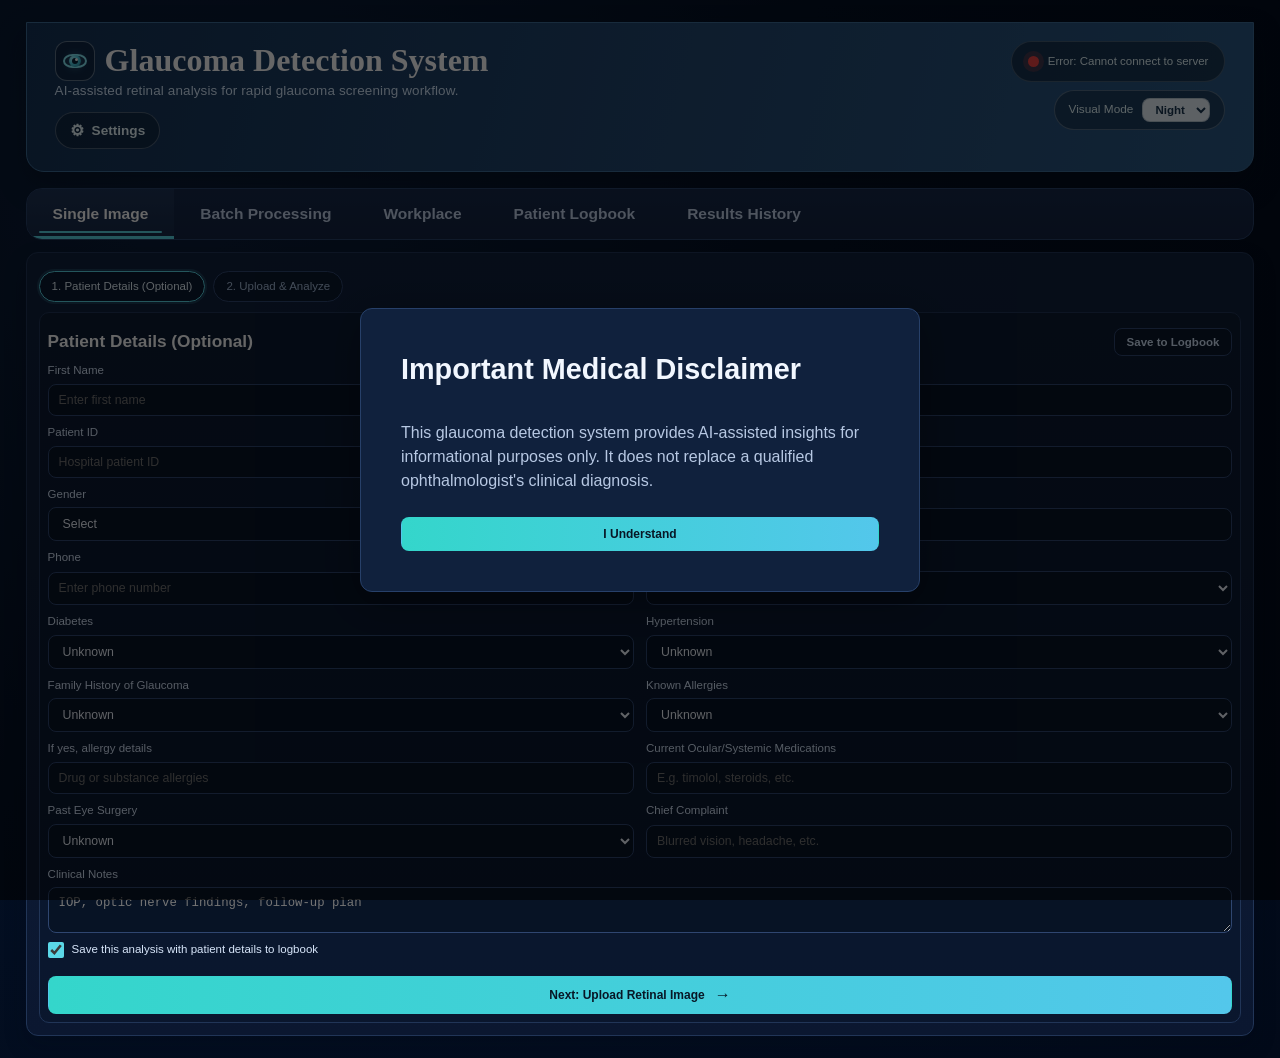
==== commit 56c748b1: "feat: compact two-step analysis flow and workplace ppt carousel" ====
--- a/templates/index.html
+++ b/templates/index.html
@@ -36,164 +36,314 @@
                     <p class="subtitle">AI-assisted retinal analysis for rapid glaucoma screening workflow.</p>
                 </div>
                 <div class="header-controls">
-                    <label class="mode-control" for="visual-mode-select">
-                        <span>Visual Mode</span>
-                        <select id="visual-mode-select">
-                            <option value="day">Day</option>
-                            <option value="night" selected>Night</option>
-                        </select>
-                    </label>
-                </div>
-            </div>
-            <div class="health-indicator">
-                <span id="status-indicator" class="status"></span>
-                <span id="status-text">Initializing...</span>
+                    <button class="icon-btn" id="settings-btn" type="button" aria-label="Open settings">
+                        <span class="gear-icon">⚙</span>
+                        <span>Settings</span>
+                    </button>
+                </div>
+            </div>
+            <div class="health-panel">
+                <div class="health-indicator">
+                    <span id="status-indicator" class="status"></span>
+                    <span id="status-text">Initializing...</span>
+                </div>
+                <label class="mode-control" for="visual-mode-select">
+                    <span>Visual Mode</span>
+                    <select id="visual-mode-select">
+                        <option value="day">Day</option>
+                        <option value="night" selected>Night</option>
+                    </select>
+                </label>
             </div>
         </header>
-
-        <div class="disclaimer">
-            <strong>Important Disclaimer:</strong> This tool is for informational and research purposes only. It is <strong>NOT</strong> a substitute for professional medical diagnosis. Always consult a qualified ophthalmologist for medical advice.
-        </div>
 
         <nav class="menu-tabs">
             <button class="tab-button active" data-tab="single-analysis">Single Image</button>
             <button class="tab-button" data-tab="batch-analysis">Batch Processing</button>
             <button class="tab-button" data-tab="workplace">Workplace</button>
+            <button class="tab-button" data-tab="logbook">Patient Logbook</button>
             <button class="tab-button" data-tab="history">Results History</button>
         </nav>
 
         <div id="single-analysis" class="tab-content active">
             <div class="content-grid analysis-grid">
                 <div class="card">
-                    <h2>Upload Retinal Image</h2>
-                    <div class="upload-area" id="single-upload-area">
-                        <svg class="upload-icon" viewBox="0 0 24 24" fill="none" stroke="currentColor" stroke-width="2">
-                            <path d="M21 15v4a2 2 0 0 1-2 2H5a2 2 0 0 1-2-2v-4"></path>
-                            <polyline points="17 8 12 3 7 8"></polyline>
-                            <line x1="12" y1="3" x2="12" y2="15"></line>
-                        </svg>
-                        <p>Drag and drop your retinal image here</p>
-                        <p class="upload-hint">or click to select</p>
-                        <input type="file" id="single-image-input" accept="image/png,image/jpeg,image/jpg,image/bmp" hidden>
-                    </div>
-
-                    <div id="single-preview" class="image-preview hidden">
-                        <img id="single-preview-img" alt="Preview">
-                        <button class="btn-secondary" onclick="resetSingleImage()">Remove</button>
-                    </div>
-
-                    <div class="analysis-mode">
-                        <label>
-                            <input type="radio" name="analysis-mode" value="combined" checked>
-                            <strong>Combined</strong>: Classification + Segmentation
-                        </label>
-                        <label>
-                            <input type="radio" name="analysis-mode" value="classify-only">
-                            <strong>Classification Only</strong>: Glaucoma Detection
-                        </label>
-                        <label>
-                            <input type="radio" name="analysis-mode" value="segment-only">
-                            <strong>Segmentation Only</strong>: Optic Disc and Cup
-                        </label>
-                    </div>
-
-                    <button class="btn-primary" id="analyze-btn" onclick="analyzeSingleImage()">
-                        <span>Analyze Image</span>
-                    </button>
-                </div>
-
-                <div class="card" id="results-card" style="display: none;">
+                    <div class="analysis-stepper">
+                        <span class="step-pill active" id="pill-step-patient">1. Patient Details (Optional)</span>
+                        <span class="step-pill" id="pill-step-upload">2. Upload & Analyze</span>
+                    </div>
+
+                    <div class="analysis-step active" id="analysis-step-patient">
+                        <div class="patient-card compact">
+                        <div class="section-title-row">
+                            <h3>Patient Details (Optional)</h3>
+                            <button class="btn-secondary btn-compact" id="save-patient-btn" type="button">Save to Logbook</button>
+                        </div>
+                        <div class="patient-form-grid">
+                            <div class="form-field">
+                                <label for="patient-first-name">First Name</label>
+                                <input id="patient-first-name" type="text" placeholder="Enter first name">
+                            </div>
+                            <div class="form-field">
+                                <label for="patient-last-name">Last Name</label>
+                                <input id="patient-last-name" type="text" placeholder="Enter last name">
+                            </div>
+                            <div class="form-field">
+                                <label for="patient-id">Patient ID</label>
+                                <input id="patient-id" type="text" placeholder="Hospital patient ID">
+                            </div>
+                            <div class="form-field">
+                                <label for="patient-age">Age</label>
+                                <input id="patient-age" type="number" min="1" max="120" placeholder="Age">
+                            </div>
+                            <div class="form-field">
+                                <label for="patient-gender">Gender</label>
+                                <select id="patient-gender">
+                                    <option value="">Select</option>
+                                    <option value="male">Male</option>
+                                    <option value="female">Female</option>
+                                    <option value="other">Other</option>
+                                </select>
+                            </div>
+                            <div class="form-field">
+                                <label for="patient-email">Email</label>
+                                <input id="patient-email" type="email" placeholder="Enter email">
+                            </div>
+                            <div class="form-field">
+                                <label for="patient-phone">Phone</label>
+                                <input id="patient-phone" type="text" placeholder="Enter phone number">
+                            </div>
+                            <div class="form-field">
+                                <label for="patient-eye">Eye Under Examination</label>
+                                <select id="patient-eye">
+                                    <option value="">Select</option>
+                                    <option value="left">Left Eye</option>
+                                    <option value="right">Right Eye</option>
+                                    <option value="both">Both Eyes</option>
+                                </select>
+                            </div>
+                            <div class="form-field">
+                                <label for="patient-diabetes">Diabetes</label>
+                                <select id="patient-diabetes">
+                                    <option value="">Unknown</option>
+                                    <option value="yes">Yes</option>
+                                    <option value="no">No</option>
+                                </select>
+                            </div>
+                            <div class="form-field">
+                                <label for="patient-hypertension">Hypertension</label>
+                                <select id="patient-hypertension">
+                                    <option value="">Unknown</option>
+                                    <option value="yes">Yes</option>
+                                    <option value="no">No</option>
+                                </select>
+                            </div>
+                            <div class="form-field">
+                                <label for="patient-family-history">Family History of Glaucoma</label>
+                                <select id="patient-family-history">
+                                    <option value="">Unknown</option>
+                                    <option value="yes">Yes</option>
+                                    <option value="no">No</option>
+                                </select>
+                            </div>
+                            <div class="form-field">
+                                <label for="patient-allergies">Known Allergies</label>
+                                <select id="patient-allergies">
+                                    <option value="">Unknown</option>
+                                    <option value="no">No</option>
+                                    <option value="yes">Yes</option>
+                                </select>
+                            </div>
+                            <div class="form-field">
+                                <label for="patient-allergy-details">If yes, allergy details</label>
+                                <input id="patient-allergy-details" type="text" placeholder="Drug or substance allergies">
+                            </div>
+                            <div class="form-field">
+                                <label for="patient-medications">Current Ocular/Systemic Medications</label>
+                                <input id="patient-medications" type="text" placeholder="E.g. timolol, steroids, etc.">
+                            </div>
+                            <div class="form-field">
+                                <label for="patient-eye-surgery">Past Eye Surgery</label>
+                                <select id="patient-eye-surgery">
+                                    <option value="">Unknown</option>
+                                    <option value="yes">Yes</option>
+                                    <option value="no">No</option>
+                                </select>
+                            </div>
+                            <div class="form-field">
+                                <label for="patient-chief-complaint">Chief Complaint</label>
+                                <input id="patient-chief-complaint" type="text" placeholder="Blurred vision, headache, etc.">
+                            </div>
+                            <div class="form-field span-all">
+                                <label for="patient-notes">Clinical Notes</label>
+                                <textarea id="patient-notes" rows="2" placeholder="IOP, optic nerve findings, follow-up plan"></textarea>
+                            </div>
+                            <div class="form-field span-all checkbox-field">
+                                <label>
+                                    <input id="save-logbook-checkbox" type="checkbox" checked>
+                                    Save this analysis with patient details to logbook
+                                </label>
+                            </div>
+                        </div>
+
+                        <div class="analysis-step-nav">
+                            <button class="btn-primary next-arrow-btn" id="to-upload-step-btn" type="button" aria-label="Next: Upload Retinal Image">
+                                <span>Next: Upload Retinal Image</span>
+                                <span class="arrow">→</span>
+                            </button>
+                        </div>
+                    </div>
+
+                    <div class="analysis-step" id="analysis-step-upload">
+                        <h2>Upload Retinal Image</h2>
+                        <div class="upload-area" id="single-upload-area">
+                            <svg class="upload-icon" viewBox="0 0 24 24" fill="none" stroke="currentColor" stroke-width="2">
+                                <path d="M21 15v4a2 2 0 0 1-2 2H5a2 2 0 0 1-2-2v-4"></path>
+                                <polyline points="17 8 12 3 7 8"></polyline>
+                                <line x1="12" y1="3" x2="12" y2="15"></line>
+                            </svg>
+                            <p>Drag and drop your retinal image here</p>
+                            <p class="upload-hint">or click to select</p>
+                            <input type="file" id="single-image-input" accept="image/png,image/jpeg,image/jpg,image/bmp" hidden>
+                        </div>
+
+                        <div id="single-preview" class="image-preview hidden">
+                            <img id="single-preview-img" alt="Preview">
+                            <button class="btn-secondary btn-compact" onclick="resetSingleImage()">Remove</button>
+                        </div>
+
+                        <div class="analysis-mode compact-mode">
+                            <label>
+                                <input type="radio" name="analysis-mode" value="combined" checked>
+                                <strong>Combined</strong>: Classification + Segmentation
+                            </label>
+                            <label>
+                                <input type="radio" name="analysis-mode" value="classify-only">
+                                <strong>Classification Only</strong>: Glaucoma Detection
+                            </label>
+                            <label>
+                                <input type="radio" name="analysis-mode" value="segment-only">
+                                <strong>Segmentation Only</strong>: Optic Disc and Cup
+                            </label>
+                        </div>
+
+                        <div class="analysis-step-nav split">
+                            <button class="btn-secondary" id="to-patient-step-btn" type="button">← Back to Patient Details</button>
+                            <button class="btn-primary" id="analyze-btn" onclick="analyzeSingleImage()">
+                                <span>Analyze Image</span>
+                            </button>
+                        </div>
+                    </div>
+                </div>
+
+                <div class="card results-card" id="results-card" style="display: none;">
                     <h2>Analysis Results</h2>
-
-                    <div id="classification-results" style="display: none;">
-                        <h3>Diagnostic Classification</h3>
-                        <div class="result-box clickable" id="diagnostic-box" onclick="openDiagnosticModal()" style="cursor: pointer; transition: all 0.3s ease;">
-                            <div class="prediction">
-                                <span class="label">Diagnosis:</span>
-                                <span id="result-prediction" class="value"></span>
-                            </div>
-                            <div class="confidence-container">
-                                <span class="label">Confidence:</span>
-                                <div class="confidence-bar">
-                                    <div id="confidence-fill" class="confidence-fill"></div>
+                    <div class="results-layout">
+                        <div class="results-details-column">
+                            <div id="classification-results" style="display: none;">
+                                <h3>Diagnostic Classification</h3>
+                                <div class="result-box" id="diagnostic-box">
+                                    <div class="prediction">
+                                        <span class="label">Diagnosis:</span>
+                                        <span id="result-prediction" class="value"></span>
+                                    </div>
+                                    <div class="confidence-container">
+                                        <span class="label">Confidence:</span>
+                                        <div class="confidence-bar">
+                                            <div id="confidence-fill" class="confidence-fill"></div>
+                                        </div>
+                                        <span id="result-confidence" class="value">0%</span>
+                                    </div>
+                                    <div class="probabilities">
+                                        <p><strong>Probability Scores:</strong></p>
+                                        <div class="prob-row"><span>Glaucoma:</span><span id="prob-glaucoma">0%</span></div>
+                                        <div class="prob-row"><span>Normal:</span><span id="prob-normal">0%</span></div>
+                                    </div>
+                                    <div class="inline-metrics-grid">
+                                        <div class="inline-metric-item">
+                                            <span class="label">Sensitivity</span>
+                                            <span id="inline-sensitivity" class="value">N/A</span>
+                                        </div>
+                                        <div class="inline-metric-item">
+                                            <span class="label">Specificity</span>
+                                            <span id="inline-specificity" class="value">N/A</span>
+                                        </div>
+                                        <div class="inline-metric-item">
+                                            <span class="label">Cup-to-Disc Ratio</span>
+                                            <span id="inline-cdr" class="value">N/A</span>
+                                        </div>
+                                        <div class="inline-metric-item">
+                                            <span class="label">Severity</span>
+                                            <span id="inline-severity" class="value">N/A</span>
+                                        </div>
+                                    </div>
+                                    <div class="inline-recommendation">
+                                        <span class="label">Clinical Recommendation:</span>
+                                        <p id="inline-recommendation-text">N/A</p>
+                                    </div>
                                 </div>
-                                <span id="result-confidence" class="value">0%</span>
-                            </div>
-                            <div class="probabilities">
-                                <p><strong>Probability Scores:</strong></p>
-                                <div class="prob-row"><span>Glaucoma:</span><span id="prob-glaucoma">0%</span></div>
-                                <div class="prob-row"><span>Normal:</span><span id="prob-normal">0%</span></div>
-                            </div>
-                            <p style="text-align: center; margin-top: 10px; font-size: 0.85em; color: #888;">Click for detailed metrics</p>
-                        </div>
-                    </div>
-
-                    <div id="segmentation-results" style="display: none;">
-                        <h3>Structural Segmentation</h3>
-                        <div id="segmentation-quality-warning" class="segmentation-warning hidden"></div>
-                        <div class="segmentation-display">
-                            <div class="image-container">
-                                <h4>Original Image</h4>
-                                <img id="result-original" alt="Original Image">
-                            </div>
-                            <div class="image-container">
-                                <h4>Segmentation Overlay</h4>
-                                <div class="legend">
-                                    <span class="legend-item"><span class="color-disc"></span> Optic Disc</span>
-                                    <span class="legend-item"><span class="color-cup"></span> Optic Cup</span>
+                            </div>
+
+                            <div class="result-box" id="patient-summary-box">
+                                <h3>Patient Snapshot</h3>
+                                <p id="patient-summary-text">Patient details will appear here after analysis.</p>
+                            </div>
+
+                            <div class="action-buttons">
+                                <button class="btn-secondary" id="download-results-btn">Download Results</button>
+                                <button class="btn-secondary" onclick="resetSingleImage()">Analyze Another</button>
+                            </div>
+                        </div>
+
+                        <div class="results-visual-column">
+                            <div id="segmentation-results" style="display: none;">
+                                <h3>Structural Segmentation</h3>
+                                <div id="segmentation-quality-warning" class="segmentation-warning hidden"></div>
+                                <div class="segmentation-display">
+                                    <div class="image-container">
+                                        <h4>Original Image</h4>
+                                        <img id="result-original" alt="Original Image">
+                                    </div>
+                                    <div class="image-container">
+                                        <h4>Segmentation Overlay</h4>
+                                        <div class="legend">
+                                            <span class="legend-item"><span class="color-disc"></span> Optic Disc</span>
+                                            <span class="legend-item"><span class="color-cup"></span> Optic Cup</span>
+                                        </div>
+                                        <img id="result-overlay" alt="Segmentation Overlay">
+                                    </div>
                                 </div>
-                                <img id="result-overlay" alt="Segmentation Overlay">
-                            </div>
-                        </div>
-
-                        <div class="mask-detail">
-                            <h4>Individual Masks</h4>
-                            <div class="mask-row">
-                                <div>
-                                    <p>Disc Mask</p>
-                                    <img id="result-disc-mask" alt="Disc Mask" style="max-width: 150px;">
+
+                                <div class="mask-detail">
+                                    <h4>Individual Masks</h4>
+                                    <div class="mask-row">
+                                        <div>
+                                            <p>Disc Mask</p>
+                                            <img id="result-disc-mask" alt="Disc Mask" style="max-width: 150px;">
+                                        </div>
+                                        <div>
+                                            <p>Cup Mask</p>
+                                            <img id="result-cup-mask" alt="Cup Mask" style="max-width: 150px;">
+                                        </div>
+                                    </div>
                                 </div>
-                                <div>
-                                    <p>Cup Mask</p>
-                                    <img id="result-cup-mask" alt="Cup Mask" style="max-width: 150px;">
+
+                                <div class="mask-detail">
+                                    <h4>Probability Heatmaps</h4>
+                                    <div class="mask-row">
+                                        <div>
+                                            <p>Disc Heatmap</p>
+                                            <img id="result-disc-heatmap" alt="Disc Heatmap" style="max-width: 150px;">
+                                        </div>
+                                        <div>
+                                            <p>Cup Heatmap</p>
+                                            <img id="result-cup-heatmap" alt="Cup Heatmap" style="max-width: 150px;">
+                                        </div>
+                                    </div>
                                 </div>
                             </div>
                         </div>
-
-                        <div class="mask-detail">
-                            <h4>Probability Heatmaps</h4>
-                            <div class="mask-row">
-                                <div>
-                                    <p>Disc Heatmap</p>
-                                    <img id="result-disc-heatmap" alt="Disc Heatmap" style="max-width: 150px;">
-                                </div>
-                                <div>
-                                    <p>Cup Heatmap</p>
-                                    <img id="result-cup-heatmap" alt="Cup Heatmap" style="max-width: 150px;">
-                                </div>
-                            </div>
-                        </div>
-                    </div>
-
-                    <div class="action-buttons">
-                        <button class="btn-secondary" id="download-results-btn">Download Results</button>
-                        <button class="btn-secondary" onclick="resetSingleImage()">Analyze Another</button>
-                    </div>
-                </div>
-            </div>
-
-            <div class="workflow-cards">
-                <div class="workflow-card">
-                    <span class="workflow-label">MODELS USED</span>
-                    <p>EfficientNet-B0 performs glaucoma classification. DeepLabV3+ segments optic disc and cup for structural evidence.</p>
-                </div>
-                <div class="workflow-card">
-                    <span class="workflow-label">HOW TO USE</span>
-                    <p id="current-workflow-text">Upload a clear fundus image, select analysis mode, run inference, then review confidence plus segmentation overlay.</p>
-                </div>
-                <div class="workflow-card">
-                    <span class="workflow-label">INTERPRETATION GUIDE</span>
-                    <p>Higher glaucoma probability with cup/disc structural changes should be reviewed by an ophthalmologist.</p>
+                    </div>
                 </div>
             </div>
 
@@ -298,9 +448,18 @@
                         </button>
                     </div>
 
-                    <div class="flow-detail" id="flow-detail-box">
-                        <h3 id="flow-detail-title">Input</h3>
-                        <p id="flow-detail-description">Upload a high quality retinal image to begin analysis.</p>
+                    <div class="workflow-ppt" id="workflow-ppt">
+                        <div class="ppt-header-row">
+                            <h3 id="workplace-slide-title">Input Quality Gate</h3>
+                            <span id="workplace-slide-index" class="ppt-index">1 / 5</span>
+                        </div>
+                        <p id="workplace-slide-summary" class="ppt-summary"></p>
+                        <div id="workplace-slide-metrics" class="ppt-metrics"></div>
+                        <ul id="workplace-slide-points" class="ppt-points"></ul>
+                        <div class="ppt-controls">
+                            <button class="btn-secondary btn-compact" id="workplace-prev-btn" type="button">← Previous</button>
+                            <button class="btn-secondary btn-compact" id="workplace-next-btn" type="button">Next →</button>
+                        </div>
                     </div>
                 </div>
 
@@ -337,6 +496,19 @@
                             <p>You get a confidence score plus anatomical evidence in one report.</p>
                         </div>
                     </div>
+                </div>
+            </div>
+        </div>
+
+        <div id="logbook" class="tab-content">
+            <div class="card">
+                <div class="section-title-row">
+                    <h2>Patient Logbook</h2>
+                    <button class="btn-secondary btn-compact" id="refresh-logbook-btn" type="button">Refresh</button>
+                </div>
+                <p class="education-intro">Saved patient profiles and analysis-linked records are listed here for follow-up and audit trail.</p>
+                <div id="logbook-container" class="logbook-container">
+                    <p style="color: #9bb3d4;">No patient records yet.</p>
                 </div>
             </div>
         </div>
@@ -353,6 +525,47 @@
             </div>
         </div>
     </div>
+
+    <div id="settings-modal" class="modal" style="display: none;">
+        <div class="modal-content settings-modal-content">
+            <span class="modal-close" id="settings-close">&times;</span>
+            <h2>Settings</h2>
+            <div class="settings-sections">
+                <section class="settings-section">
+                    <h3>Appearance</h3>
+                    <p>Switch between day and night visual modes from the header control under device readiness.</p>
+                </section>
+                <section class="settings-section">
+                    <h3>Help</h3>
+                    <p>Change analysis mode, upload a fundus image, and review confidence with segmentation overlays. Use Results History to revisit prior runs in this session.</p>
+                </section>
+                <section class="settings-section">
+                    <h3>Interpretation Guide</h3>
+                    <p>Higher glaucoma probability with cup/disc structural changes should always be reviewed by an ophthalmologist.</p>
+                </section>
+                <section class="settings-section">
+                    <h3>Disclaimer</h3>
+                    <p>This tool is for informational and research use only. It is not a substitute for professional medical diagnosis.</p>
+                </section>
+                <section class="settings-section">
+                    <h3>Account</h3>
+                    <button class="btn-secondary" id="logout-btn" type="button">Logout</button>
+                </section>
+            </div>
+        </div>
+    </div>
+
+    <div id="disclaimer-modal" class="modal" style="display: none;">
+        <div class="modal-content disclaimer-modal-content">
+            <h2>Important Medical Disclaimer</h2>
+            <p>
+                This glaucoma detection system provides AI-assisted insights for informational purposes only.
+                It does not replace a qualified ophthalmologist's clinical diagnosis.
+            </p>
+            <button class="btn-primary" id="disclaimer-close-btn" type="button">I Understand</button>
+        </div>
+    </div>
+
     <!-- Diagnostic Modal -->
     <div id="diagnostic-modal" class="modal" style="display: none;">
         <div class="modal-content">
--- a/static/style.css
+++ b/static/style.css
@@ -24,20 +24,26 @@
     --line-soft: #213557;
     --accent: #5bd8e8;
     --accent-2: #37c8d5;
+    --workflow-card-bg-start: rgba(7, 20, 42, 0.98);
+    --workflow-card-bg-end: rgba(5, 16, 34, 0.98);
+    --workflow-card-text: #86a0c4;
 }
 
 body[data-theme="day"] {
-    --page-bg: linear-gradient(180deg, #ebf4ff 0%, #dce9f8 100%);
-    --surface-a: #ffffff;
-    --surface-b: #f4f8fc;
-    --surface-c: #f0f5fb;
-    --text-primary: #172d47;
-    --text-secondary: #476483;
-    --text-dim: #6a83a1;
-    --line: #c8d7ea;
-    --line-soft: #dce7f4;
-    --accent: #27b9cd;
-    --accent-2: #1ea8bd;
+    --page-bg: linear-gradient(180deg, #d8c7b0 0%, #bca88d 100%);
+    --surface-a: #efe2d0;
+    --surface-b: #e5d6c2;
+    --surface-c: #dccab3;
+    --text-primary: #3b2e22;
+    --text-secondary: #5f4c38;
+    --text-dim: #7f6950;
+    --line: #b8a188;
+    --line-soft: #cdb89f;
+    --accent: #c98748;
+    --accent-2: #b97538;
+    --workflow-card-bg-start: #6c5540;
+    --workflow-card-bg-end: #55412f;
+    --workflow-card-text: #e8d7c1;
 }
 
 html,
@@ -611,8 +617,8 @@
 }
 
 .workflow-card {
-    background: linear-gradient(180deg, rgba(7, 20, 42, 0.98), rgba(5, 16, 34, 0.98));
-    border: 1px solid rgba(231, 243, 255, 0.56);
+    background: linear-gradient(180deg, var(--workflow-card-bg-start) 0%, var(--workflow-card-bg-end) 100%);
+    border: 1px solid var(--line-soft);
     border-radius: 16px;
     min-height: 102px;
     padding: 14px 18px;
@@ -620,7 +626,7 @@
 
 .workflow-label {
     display: block;
-    color: #7ed5f3;
+    color: var(--accent);
     font-size: 0.74rem;
     letter-spacing: 0.16em;
     font-weight: 700;
@@ -628,7 +634,7 @@
 }
 
 .workflow-card p {
-    color: var(--text-dim);
+    color: var(--workflow-card-text);
     font-size: 0.76rem;
     line-height: 1.5;
 }
@@ -1204,3 +1210,527 @@
     border-color: var(--accent);
     box-shadow: 0 0 15px rgba(91, 216, 232, 0.2);
 }
+
+.section-title-row {
+    display: flex;
+    align-items: center;
+    justify-content: space-between;
+    gap: 10px;
+}
+
+.section-title-row .btn-compact {
+    margin-top: 0;
+}
+
+.checkbox-field label {
+    display: inline-flex;
+    align-items: center;
+    gap: 8px;
+}
+
+.checkbox-field input[type="checkbox"] {
+    width: 16px;
+    height: 16px;
+    accent-color: #5bd8e8;
+}
+
+.inline-metrics-grid {
+    margin-top: 10px;
+    display: grid;
+    grid-template-columns: repeat(2, minmax(0, 1fr));
+    gap: 8px;
+}
+
+.inline-metric-item {
+    background: rgba(12, 28, 52, 0.68);
+    border: 1px solid var(--line-soft);
+    border-radius: 8px;
+    padding: 8px;
+    display: grid;
+    gap: 4px;
+}
+
+.inline-metric-item .label,
+.inline-recommendation .label {
+    color: #aac2df;
+    font-size: 0.7rem;
+}
+
+.inline-metric-item .value {
+    color: #f2f8ff;
+    font-size: 0.9rem;
+    font-weight: 700;
+}
+
+.inline-recommendation {
+    margin-top: 10px;
+    border-left: 3px solid var(--accent);
+    border-radius: 6px;
+    background: rgba(9, 22, 42, 0.5);
+    padding: 8px 10px;
+}
+
+.inline-recommendation p {
+    color: #dbe8fa;
+    font-size: 0.78rem;
+    margin-top: 4px;
+}
+
+.logbook-container {
+    display: grid;
+    gap: 10px;
+    max-height: 520px;
+    overflow-y: auto;
+    padding-right: 4px;
+}
+
+.logbook-item {
+    border: 1px solid var(--line-soft);
+    border-radius: 10px;
+    background: linear-gradient(180deg, rgba(8, 22, 43, 0.92), rgba(6, 17, 34, 0.92));
+    padding: 12px;
+    transition: transform 0.22s ease, border-color 0.22s ease;
+}
+
+.logbook-item:hover {
+    transform: translateY(-2px);
+    border-color: var(--accent);
+}
+
+.logbook-header {
+    display: flex;
+    justify-content: space-between;
+    align-items: center;
+    margin-bottom: 8px;
+}
+
+.logbook-header h4 {
+    font-size: 0.95rem;
+    color: #f3f9ff;
+}
+
+.logbook-header span {
+    font-size: 0.72rem;
+    color: #9fb8d8;
+}
+
+.logbook-grid {
+    display: grid;
+    grid-template-columns: repeat(2, minmax(0, 1fr));
+    gap: 6px 14px;
+}
+
+.logbook-grid p {
+    color: #d1e2f8;
+    font-size: 0.78rem;
+}
+
+/* ===== UX REFINEMENTS ===== */
+.health-panel {
+    display: flex;
+    flex-direction: column;
+    align-items: flex-end;
+    gap: 8px;
+}
+
+.icon-btn {
+    display: inline-flex;
+    align-items: center;
+    gap: 8px;
+    border-radius: 999px;
+    border: 1px solid rgba(255, 255, 255, 0.25);
+    background: rgba(8, 22, 39, 0.38);
+    color: #ecfbff;
+    font-size: 0.85rem;
+    font-weight: 600;
+    padding: 8px 14px;
+    cursor: pointer;
+    transition: transform 0.22s ease, border-color 0.22s ease;
+}
+
+.icon-btn:hover {
+    transform: translateY(-1px);
+    border-color: #8de5f0;
+}
+
+.gear-icon {
+    font-size: 1rem;
+}
+
+.menu-tabs {
+    border-radius: 16px;
+}
+
+.tab-button {
+    padding: 16px 26px;
+    font-size: 0.97rem;
+    font-weight: 700;
+    position: relative;
+}
+
+.tab-button::after {
+    content: '';
+    position: absolute;
+    left: 12px;
+    right: 12px;
+    bottom: 6px;
+    height: 2px;
+    border-radius: 999px;
+    background: transparent;
+    transition: background 0.25s ease;
+}
+
+.tab-button:hover::after,
+.tab-button.active::after {
+    background: var(--accent);
+}
+
+.btn-compact {
+    width: auto;
+    min-width: 110px;
+    padding: 7px 12px;
+    font-size: 0.72rem;
+    justify-self: start;
+}
+
+.analysis-grid .card:first-child {
+    grid-column: 1 / -1;
+}
+
+.card {
+    transition: transform 0.24s ease, box-shadow 0.24s ease;
+}
+
+.card:hover {
+    transform: translateY(-2px);
+    box-shadow: 0 14px 28px rgba(5, 13, 28, 0.35);
+}
+
+.results-card {
+    grid-column: 1 / -1;
+}
+
+.results-layout {
+    display: grid;
+    grid-template-columns: minmax(280px, 0.85fr) minmax(520px, 1.15fr);
+    gap: 12px;
+}
+
+.results-details-column,
+.results-visual-column {
+    display: grid;
+    gap: 10px;
+    align-content: start;
+}
+
+.analysis-stepper {
+    margin-top: 6px;
+    display: flex;
+    gap: 8px;
+    flex-wrap: wrap;
+}
+
+.step-pill {
+    border: 1px solid #2f4670;
+    border-radius: 999px;
+    padding: 6px 12px;
+    font-size: 0.72rem;
+    color: #a9bfdc;
+    background: rgba(7, 18, 35, 0.5);
+}
+
+.step-pill.active {
+    color: #eaf7ff;
+    border-color: var(--accent);
+    box-shadow: 0 0 0 2px rgba(91, 216, 232, 0.15);
+}
+
+.analysis-step {
+    display: none;
+}
+
+.analysis-step.active {
+    display: block;
+}
+
+.analysis-step-nav {
+    margin-top: 10px;
+    display: grid;
+    grid-template-columns: 1fr;
+    gap: 8px;
+}
+
+.analysis-step-nav.split {
+    grid-template-columns: 1fr 1fr;
+}
+
+.next-arrow-btn {
+    display: inline-flex;
+    align-items: center;
+    justify-content: center;
+    gap: 10px;
+}
+
+.next-arrow-btn .arrow {
+    font-size: 1rem;
+    font-weight: 700;
+}
+
+.patient-card {
+    margin-top: 10px;
+    background: rgba(9, 22, 42, 0.48);
+    border: 1px solid var(--line-soft);
+    border-radius: 10px;
+    padding: 10px;
+}
+
+.patient-form-grid {
+    display: grid;
+    grid-template-columns: repeat(2, minmax(0, 1fr));
+    gap: 8px 12px;
+}
+
+.form-field {
+    display: grid;
+    gap: 5px;
+}
+
+.form-field label {
+    font-size: 0.72rem;
+    color: #d8e6fa;
+}
+
+.form-field input,
+.form-field select,
+.form-field textarea {
+    width: 100%;
+    border-radius: 8px;
+    border: 1px solid #2f4670;
+    background: rgba(7, 18, 35, 0.8);
+    color: #f2f7ff;
+    padding: 8px 10px;
+    font-size: 0.77rem;
+    transition: border-color 0.2s ease, box-shadow 0.2s ease;
+}
+
+.form-field input:focus,
+.form-field select:focus,
+.form-field textarea:focus {
+    outline: none;
+    border-color: #6cd7e8;
+    box-shadow: 0 0 0 3px rgba(91, 216, 232, 0.14);
+}
+
+.form-field textarea {
+    resize: vertical;
+}
+
+.form-field span,
+.patient-card h3 {
+    color: #ffffff;
+}
+
+.patient-card.compact {
+    padding: 8px;
+}
+
+.compact-mode {
+    margin-top: 8px;
+    padding: 8px;
+}
+
+.span-all {
+    grid-column: 1 / -1;
+}
+
+.workflow-ppt {
+    margin-top: 14px;
+    background: rgba(9, 21, 40, 0.58);
+    border: 1px solid var(--line-soft);
+    border-radius: 10px;
+    padding: 12px;
+}
+
+.ppt-header-row {
+    display: flex;
+    justify-content: space-between;
+    gap: 8px;
+    align-items: center;
+}
+
+.ppt-index {
+    font-size: 0.76rem;
+    color: #9fc2e6;
+}
+
+.ppt-summary {
+    margin-top: 8px;
+    font-size: 0.82rem;
+    color: #b6cbe6;
+    line-height: 1.45;
+}
+
+.ppt-metrics {
+    margin-top: 10px;
+    display: grid;
+    grid-template-columns: repeat(3, minmax(0, 1fr));
+    gap: 8px;
+}
+
+.ppt-metric-item {
+    border: 1px solid #2b456c;
+    border-radius: 8px;
+    background: rgba(10, 23, 45, 0.7);
+    padding: 8px;
+}
+
+.ppt-metric-item span {
+    display: block;
+    font-size: 0.68rem;
+    color: #9fc2e6;
+    margin-bottom: 4px;
+}
+
+.ppt-metric-item strong {
+    font-size: 0.8rem;
+    color: #eaf7ff;
+}
+
+.ppt-points {
+    margin: 10px 0 0 18px;
+    color: #c8dbf1;
+    font-size: 0.78rem;
+    line-height: 1.45;
+}
+
+.ppt-controls {
+    margin-top: 10px;
+    display: grid;
+    grid-template-columns: 1fr 1fr;
+    gap: 8px;
+}
+
+#patient-summary-box p {
+    color: #d4e4f8;
+    font-size: 0.82rem;
+    line-height: 1.45;
+}
+
+.settings-modal-content {
+    max-width: 700px;
+}
+
+.settings-sections {
+    display: grid;
+    gap: 12px;
+}
+
+.settings-section {
+    border: 1px solid var(--line-soft);
+    border-radius: 10px;
+    padding: 12px;
+    background: var(--surface-b);
+}
+
+.settings-section h3 {
+    margin: 0 0 8px;
+}
+
+.settings-section p {
+    color: var(--text-secondary);
+    font-size: 0.86rem;
+}
+
+.disclaimer-modal-content {
+    max-width: 560px;
+    text-align: left;
+}
+
+.disclaimer-modal-content p {
+    color: var(--text-secondary);
+    margin-bottom: 16px;
+    line-height: 1.5;
+}
+
+/* ===== LOGIN PAGE ===== */
+.login-page-body {
+    min-height: 100vh;
+    display: grid;
+    place-items: center;
+    padding: 16px;
+}
+
+.login-page-wrap {
+    width: min(460px, 96vw);
+}
+
+.login-card {
+    background: linear-gradient(180deg, var(--surface-a), var(--surface-b));
+    border: 1px solid var(--line-soft);
+    border-radius: 16px;
+    padding: 24px;
+    box-shadow: 0 14px 28px rgba(4, 12, 26, 0.38);
+}
+
+.login-card h1 {
+    font-family: Georgia, 'Times New Roman', serif;
+    color: #ffffff;
+    font-size: 2rem;
+    line-height: 1.1;
+    margin-bottom: 10px;
+}
+
+.login-subtitle,
+.login-hint {
+    color: var(--text-secondary);
+    font-size: 0.84rem;
+}
+
+.login-subtitle {
+    margin-bottom: 16px;
+}
+
+.login-form {
+    display: grid;
+    gap: 10px;
+}
+
+.login-form .btn-primary {
+    margin-top: 6px;
+}
+
+.login-error {
+    border: 1px solid rgba(239, 68, 68, 0.35);
+    background: rgba(239, 68, 68, 0.1);
+    color: #ffc9c9;
+    border-radius: 8px;
+    padding: 8px 10px;
+    font-size: 0.8rem;
+}
+
+@media (max-width: 1180px) {
+    .results-layout,
+    .patient-form-grid,
+    .logbook-grid,
+    .inline-metrics-grid,
+    .analysis-step-nav.split,
+    .ppt-metrics,
+    .ppt-controls {
+        grid-template-columns: 1fr;
+    }
+
+    .health-panel {
+        align-items: flex-start;
+    }
+}
+
+@media (max-width: 780px) {
+    .tab-button {
+        font-size: 0.9rem;
+        padding: 13px 16px;
+    }
+
+    .results-layout {
+        gap: 8px;
+    }
+}
